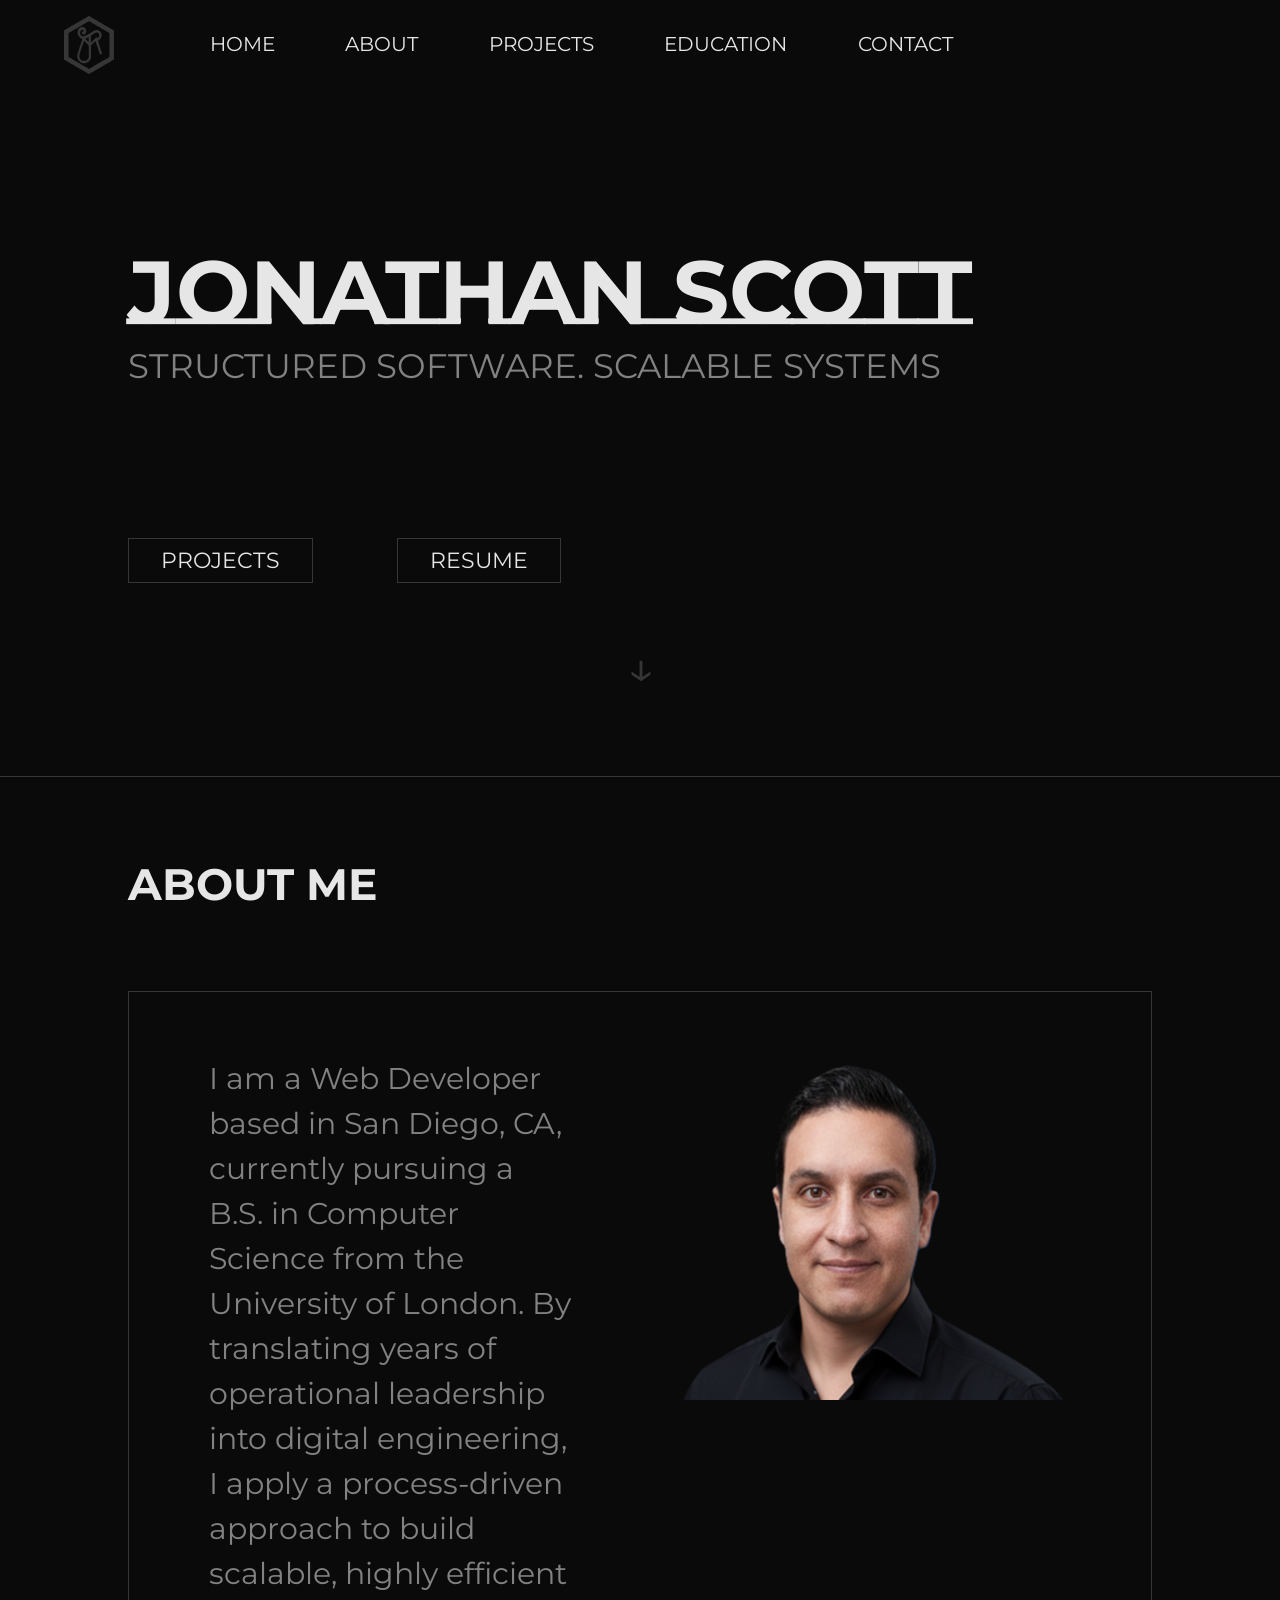
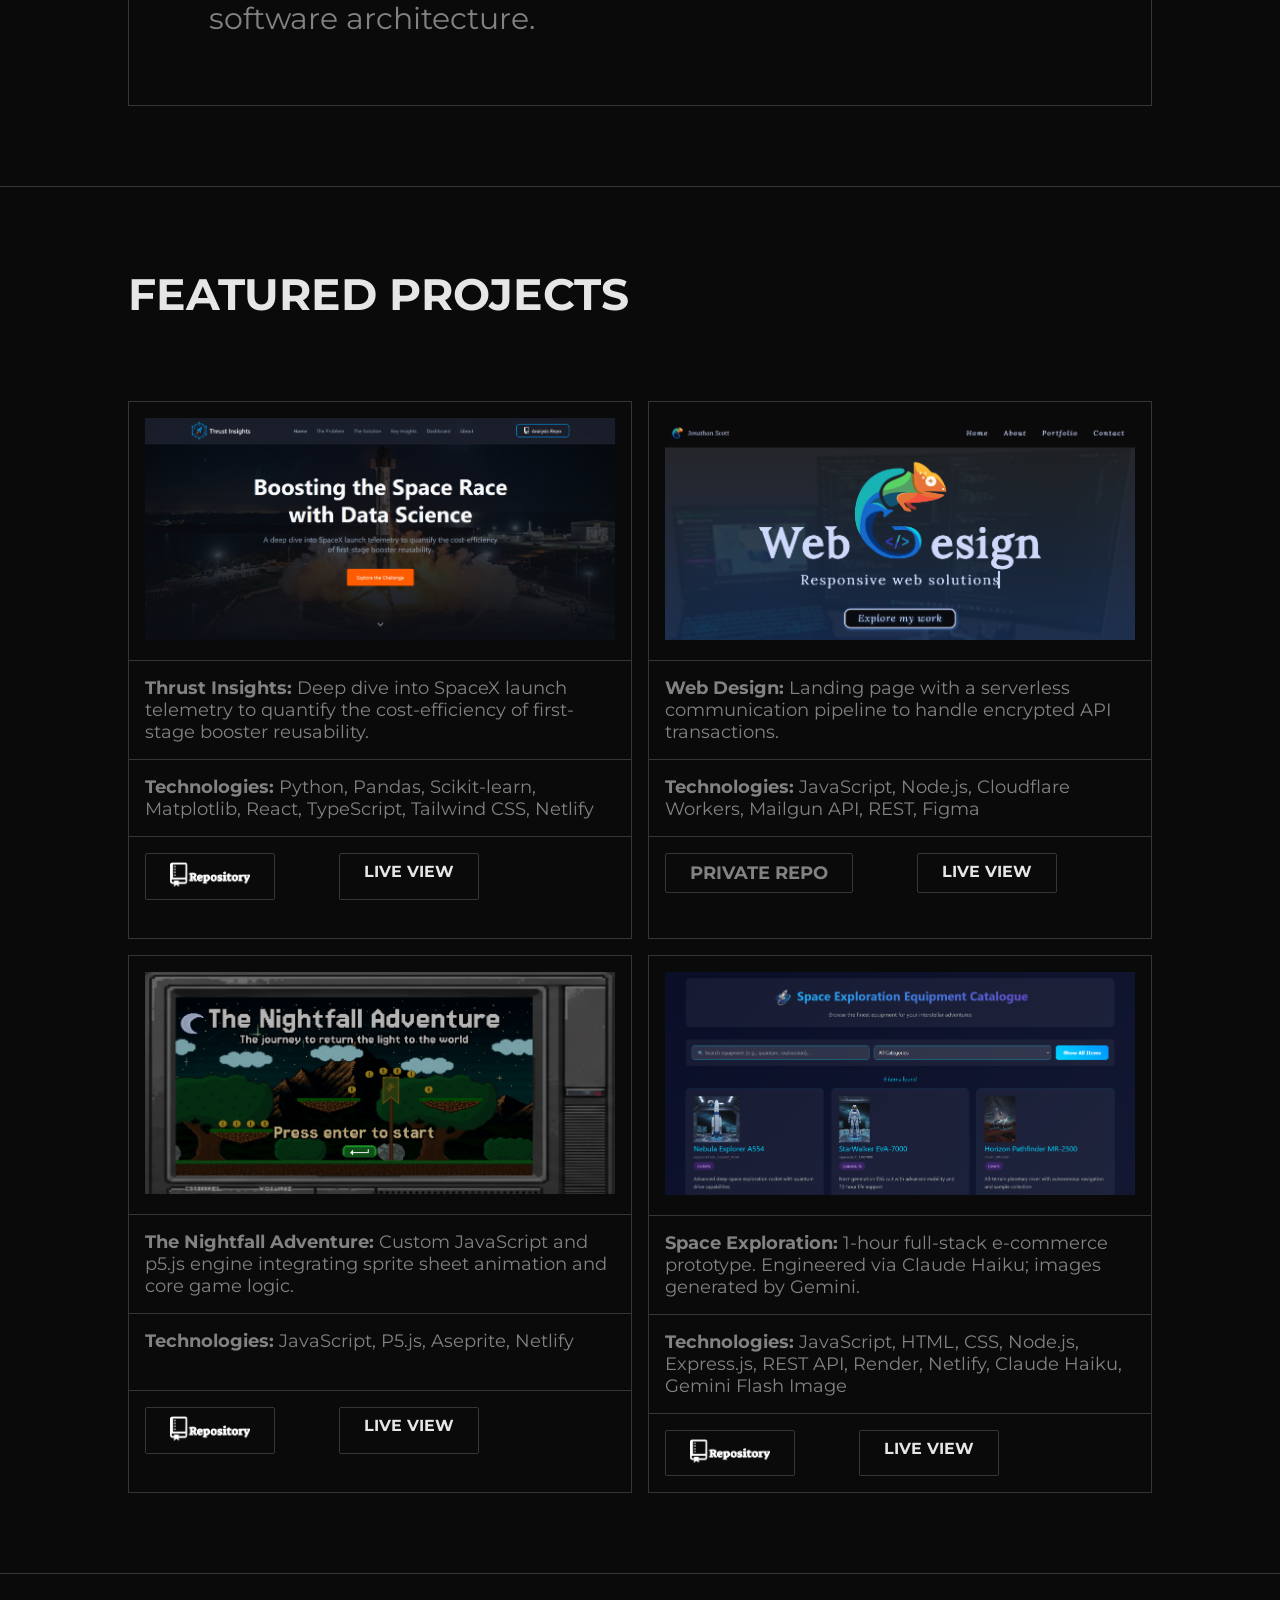
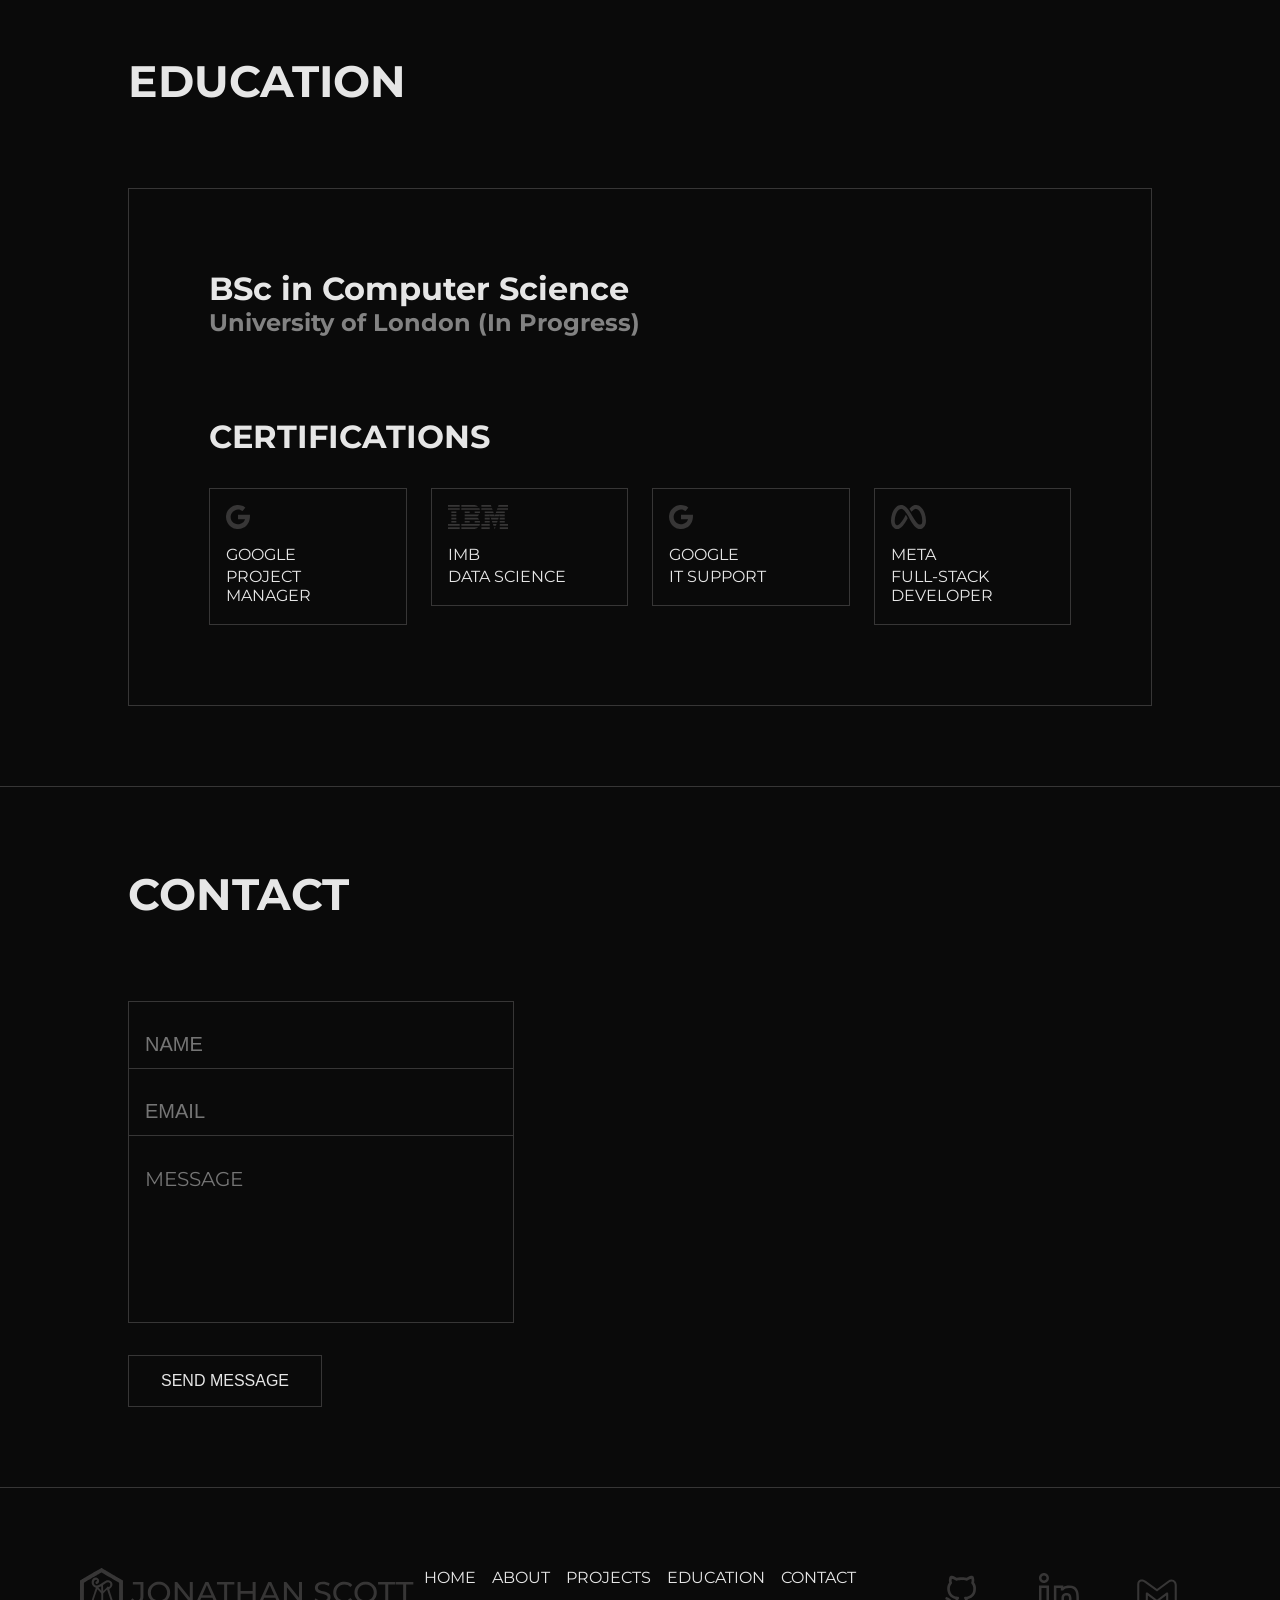
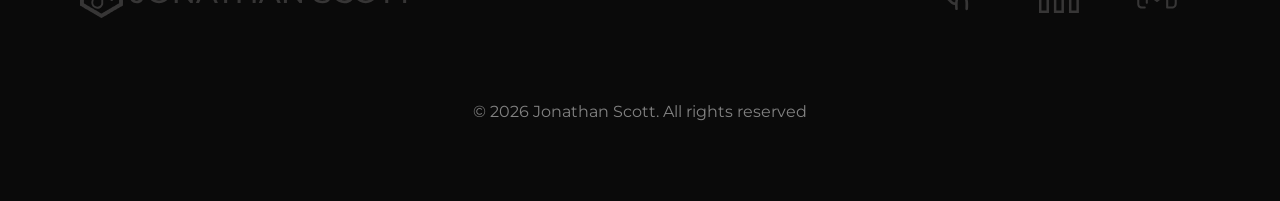
==== index.html @ 2b71e5ff "Added Google analytics and SEO meta tags" ====
<!DOCTYPE html>
<html lang="en">
<head>
    <!-- Google tag (gtag.js) -->
    <script async src="https://www.googletagmanager.com/gtag/js?id=G-LBCH1M94LT"></script>
    <script>
    window.dataLayer = window.dataLayer || [];
    function gtag(){dataLayer.push(arguments);}
    gtag('js', new Date());

    gtag('config', 'G-LBCH1M94LT');
    </script>
    
    <meta charset="UTF-8">
    <meta name="viewport" content="width=device-width, initial-scale=1.0">
    <title>Jonathan Scott | Software Engineer & Systems Architect</title>
    <meta name="title" content="Jonathan Scott | Software Engineer & Systems Architect">
    <meta name="description" content="System Resume and Project Portfolio of Jonathan Scott. Specializing in full-stack architecture, data pipelines, and process-driven engineering. Based in San Diego, CA.">
    <meta name="author" content="Jonathan Scott">

    <meta property="og:type" content="website">
    <meta property="og:url" content="https://portfolio.mjscott.dev/">
    <meta property="og:title" content="Jonathan Scott | Software Engineer & Systems Architect">
    <meta property="og:description" content="System Resume and Project Portfolio of Jonathan Scott. Specializing in full-stack architecture, data pipelines, and process-driven engineering. Based in San Diego, CA.">
    <meta property="og:image" content="https://portfolio.mjscott.dev/assets/img/og-preview.png">

    <meta property="twitter:card" content="summary_large_image">
    <meta property="twitter:url" content="https://portfolio.mjscott.dev/">
    <meta property="twitter:title" content="Jonathan Scott | Software Engineer & Systems Architect">
    <meta property="twitter:description" content="System Resume and Project Portfolio of Jonathan Scott. Specializing in full-stack architecture, data pipelines, and process-driven engineering. Based in San Diego, CA.">
    <meta property="twitter:image" content="https://portfolio.mjscott.dev/assets/img/og-preview.png">

    <link rel="stylesheet" href="./css/globals.css">
    <link rel="stylesheet" href="./css/components.css">
    <link rel="stylesheet" href="./css/home.css">
</head>
<body>
    <header>
        <a href="/">
            <img
                class="logo"
                src="./assets/svg/mjs.svg" 
                alt="Personal logo (The letter MJS ordered inside an hexagon)"
            >
        </a>
        <button class="hamburger" id="hamburger" aria-label="Toggle menu">
            <img src="./assets/svg/hamburger-menu-white.svg" alt="Menu icon">
        </button>
        <nav class="navigation" id="navigation">
            <ul>
                <li><a href="/">HOME</a></li>
                <li><a href="#about">ABOUT</a></li>
                <li><a href="#projects">PROJECTS</a></li>
                <li><a href="#education">EDUCATION</a></li>
                <li><a href="#contact">CONTACT</a></li>
            </ul>
        </nav>
    </header>

    <main>
        <section id="hero" class="container">
            <h1>JONATHAN SCOTT</h1>
            <h2>STRUCTURED SOFTWARE. SCALABLE SYSTEMS</h2>

            <div class="cta">
                <a href="#projects">PROJECTS</a>
                <a href="./pages/resume/index.htm">RESUME</a>
            </div>
            <p class="arrow-down">↓</p>
        </section>

        <div class="line"></div>
        
        <section id="about" class="container">
            <h2>ABOUT ME</h2>
            <div class="about-box">
                <p class="about-description">I am a Web Developer based in San Diego, CA, currently pursuing a B.S. in Computer Science from the University of London. By translating years of operational leadership into digital engineering, I apply a process-driven approach to build scalable, highly efficient software architecture.</p>
                <figure >
                    <img class="about-img" src="./assets/img/mjs-photo.png" alt="A Jonathan Photo">
                </figure>
            </div>
        </section>
        
        <div class="line"></div>
        
        <section id="featured-projects" class="container">
            <h2>FEATURED PROJECTS</h2>
            <div id="project-container"></div>
                <!-- Render from projects.json -->
        </section>
        
        <div class="line"></div>
        
        <section id="education" class="container">
            <h2>EDUCATION</h2>
            <div class="education-container">
                <div>
                    <h3>BSc in Computer Science</h3>
                    <h4>University of London (In Progress)</h4>
                </div>
                
                <div id="certs-container">
                    <h3>CERTIFICATIONS</h3>
                    <ul id="certs-list">
                        <!-- Render from certs.json -->
                    </ul>
                </div>
            </div>
        </section>
        
        <div class="line"></div>
        
        <section id="contact" class="container">
            <h2>CONTACT</h2>
            <form name="contact" method="POST" data-netlify="true">
                <div class="contact-box">
                    <input type="hidden" name="form-name" value="contact">
                    <label for="first-name"></label><br>
                    <input type="text" id="first-name" name="first-name" placeholder="NAME" required><br>
                    
                    <div class="contact-line"></div>
                    
                    <label for="email"></label><br>
                    <input type="email" id="email" name="email" placeholder="EMAIL" required><br>

                    <div class="contact-line"></div>

                    <label for="message"></label><br>
                    <textarea id="message" name="message" placeholder="MESSAGE" rows="5" required></textarea><br><br>
                </div>
                <button type="submit">SEND MESSAGE</button>
            </form>
        </section>
    </main>

    <div class="line"></div>

    <footer>
        <div class="footer-container">
            <div class="footer-logo">
                <img src="./assets/svg/footer-logo.svg" alt="Personal logo (The letter MJS ordered inside an hexagon)">
            </div>

            <ul class="footer-navigation">
                <li><a href="/">HOME</a></li>
                <li><a href="#about">ABOUT</a></li>
                <li><a href="#projects">PROJECTS</a></li>
                <li><a href="#education">EDUCATION</a></li>
                <li><a href="#contact">CONTACT</a></li>
            </ul>
        
            <ul class="footer-links">
                <li><a href="https://github.com/Hatonjan"><img src="./assets/svg/github-line.svg" alt="Github logo"></a></li>
                <li><a href="https://linkedin.com/in/jonathan-sc0tt"><img src="./assets/svg/linkedin-line.svg" alt="LinkedIn logo"></a></li>
                <li><a href="mailto:jonathan@mjscott.dev"><img src="./assets/svg/gmail-line.svg" alt="Gmail logo"></a></li>
            </ul>
        </div>

        <p class="copyright">&copy; <span id="year"></span> Jonathan Scott. All rights reserved</p>
    </footer>
    
    <script src="./js/index.js"></script>
    <script src="./js/hamburger.js"></script>
</body>
</html>
---- css/globals.css ----
/* Fonts */
@font-face {
    font-family: 'Montserrat';
    src: url('../assets/fonts/Montserrat/static/Montserrat-Regular.ttf') format('truetype');
    font-weight: 400;
    font-style: normal;
}

@font-face {
    font-family: 'Montserrat';
    src: url('../assets/fonts/Montserrat/static/Montserrat-Bold.ttf') format('truetype');
    font-weight: 700;
    font-style: normal;
}

@font-face {
    font-family: 'Montserrat Underline';
    src: url('../assets/fonts/Montserrat_Underline/static/MontserratUnderline-Regular.ttf') format('truetype');
    font-weight: 400;
    font-style: normal;
}

@font-face {
    font-family: 'Montserrat Underline';
    src: url('../assets/fonts/Montserrat_Underline/static/MontserratUnderline-Bold.ttf') format('truetype');
    font-weight: 700;
    font-style: normal;
}

/* Variables */
:root {
    --background: #0A0A0A;
    --text-color: #E6E6E6;
    --subtitle-color: #828282;
    --box-line-color: #373636;
    --border-box: 1px solid var(--box-line-color);
}

/* Default styles */
* {
    margin: 0;
    padding: 0;
}

body {
    background: var(--background);
    color: var(--text-color);
    font-family: 'Montserrat';
}

h2 {
    font-size: 2.75rem;
    margin-bottom: 5rem;
}

/* Responsive design */
@media(max-width: 768px){
    h2 {
        font-size: 2.5rem;
    }
}

@media(max-width: 768px){
    h2 {
        font-size: 1.875rem;
        margin-bottom: 3rem;
    }
}
---- css/components.css ----
/** Header section **/
header {
    margin: 1rem 4rem;
    display: flex;
}

.logo {
    width: 50px;
    margin-right: 4rem;
}

/* Navigation section */
.navigation {
    margin: 1rem;
    display: flex;
    font-size: 1.25rem;
}

.navigation ul {
    list-style-type: none;
    display: flex;
    gap: 3vw;
}

.navigation a {
    text-decoration: none;
    color: var(--text-color);
    margin: 1rem;
}
/* End of navigation */

/* Hamburger menu */
.hamburger {
    display: none;
    background: none;
    border: none;
    cursor: pointer;
    margin-left: auto;
    padding: 0;
}

.hamburger img {
    width: 50px;
    height: 50px;
}

.hamburger.active + .navigation {
    display: flex;
}

.hamburger.active + .navigation.mobile-menu {
    display: flex;
}

.navigation.mobile-menu {
    display: none;
    position: absolute;
    top: 70px;
    left: 0;
    width: 100%;
    flex-direction: column;
    background: var(--background);
    border-bottom: var(--border-box);
    z-index: 1000;
}

.navigation.mobile-menu ul {
    flex-direction: column;
    gap: 0;
    width: 100%;
}

.navigation.mobile-menu ul li {
    border-bottom: var(--border-box);
    width: 100%;
}

.navigation.mobile-menu ul li a {
    display: block;
    padding: 1rem;
    width: 100%;
    font-size: 1.125rem;
}

/* Responsive design */
@media (max-width: 768px) {
    .hamburger {
        display: block;
    }

    .navigation {
        display: none;
    }
}
/* End of hamburger */
/** End of header **/

/* Footer section */
.footer-container {
    display: grid;
    grid-template-columns: 1fr 1fr 1fr;
    margin: 5rem;
}

.footer-logo img {
    height: 50px;
}

.footer-navigation {
    list-style-type: none;
    display: flex;
    gap: 1rem;
}

.footer-navigation a {
    text-decoration: none;
    color: var(--text-color)
}

.footer-links {
    list-style-type: none;
    display: flex;
    margin-left:5rem;
    gap: 3rem;
}

.footer-links img {
    height: 50px;
}

.copyright {
    text-align: center;
    margin-bottom: 5rem;
    color: var(--subtitle-color);

}
/* end of footer */

/* Responsive design */
@media (max-width: 1024px) {
    /* Hero section */
    #hero h1 {
        font-size: 5rem;
    }

    #hero h2 {
        font-size: 2rem;
        font-weight: 400;
    }
    /* End of Hero */

    /* About section */
    .about-box {
        border: var(--border-box);
        padding: 2rem 2.5rem;
        display: flex;
        margin: 5rem 0;
    }

    .about-description {
        font-size: 1.375rem;
        width: 60%;
    }

    .about-img {
        width: 275px;
        margin-left: 1.5rem;
    }
    /* End of about */

    /* Projects Section */
    #project-container {
        display: flex;
        flex-direction: column;
    }

    .project-box p {
        font-size: 1rem;
    }

    .desktop-only {
        display: none; 
    }

    .keyboard-warning {
        display: inline-block;
        padding: 0.5rem 1rem; 
        font-size: 0.9rem;
        color: var(--box-line-color); 
        border: var(--border-box); 
    }
    /* End of Projects */

    /* Education Section */
    #education h3 {
        font-size: 2.125rem;
    }

    #certs-list {
        grid-template-columns: 1fr 1fr ;
    }
    /* End of eduction */

    /* Contact section */
    .contact-box {
        width: 40vw;
    }

    .contact-line{
        background-color: var(--box-line-color);
        height: 1px;
    }
    /* End opf contact*/

    /* Footer section */
    .footer-container {
        display: grid;
        grid-template-columns: 1fr 1fr 1fr;
        margin: 5rem;
    }

    .footer-logo img {
        height: 33px;
    }

    .footer-navigation {
        gap: .75rem;
        margin-left: 3rem;
    }

    .footer-navigation a {
        font-size: .75rem;
    }

    .footer-links {
        margin-left:3.5rem;
        gap: 2rem;
    }

    .footer-links img {
        height: 40px;
    }

    .copyright {
        font-size: .875rem;
    }
    
}

@media (max-width: 768px) {
    /* Header section */
    .logo {
        width: 40px;
    }

    /* Footer section */
    .footer-container {
        display: flex;
        flex-direction: column;
        /* text-align: center; */
    }

    .footer-logo img {
        height: 45px;
    }

    .footer-navigation {
        margin: 2.5rem 0;
    }

    .footer-links {
        gap: 3rem;
        margin: 0;
    }

    .footer-links img {
        height: 50px;
    }

    .copyright {
        text-align: left;
        margin-left: 10vw;
    }
}

@media (max-width: 480px) {
    /* Footer section */
    .footer-logo {
        margin-top: 2rem;
    }

    .footer-container {
        display: flex;
        flex-direction: column;
        margin:5vw;
    }

    .copyright {
        text-align: left;
        margin-left: 5vw;
        font-size: 1rem;
    }
}
/* End of responsive */
---- css/home.css ----
/* Sections container */
.container {
    margin: 5rem 10vw;
}

.line   {
    background: var(--box-line-color);
    width: 100vw;
    height: 1px;
}

/* Hero section */
#hero h1 {
    font-family: 'Montserrat Underline';
    font-weight: bold;
    font-size: 5.5rem;
    margin-top: 10rem ;
}

#hero h2 {
    font-size: 2.125rem;
    font-weight: 400;
    color: var(--subtitle-color);
    margin-bottom: 10rem;
}

.cta a {
    text-decoration: none;
    color: var(--text-color);
    font-size: 1.375rem;
    border: var(--border-box);
    padding: .5rem 2rem;
    margin-right: 5rem;
}

.arrow-down {
    text-align: center;
    font-size: 3rem;
    color: var(--box-line-color);
    margin-top: 4rem;
}
/* End of Hero */

/* About section */

.about-box {
    border: var(--border-box);
    padding: 4rem 5rem;
    display: flex;
    margin: 5rem 0;
}

.about-description {
    font-size: 1.875rem;
    color: var(--subtitle-color);
    width: 50%;
    line-height: 150%;
}

.about-img {
    width: 400px;
    margin-left: 6rem;
}
/* End of about */

/* Projects Section */
#project-container {
    display: grid;
    grid-template-columns: 1fr 1fr;
    gap: 1rem;
    grid-auto-rows: 1fr;
}

.project-box {
    display: flex;
    flex-direction: column;
    border: var(--border-box);
    padding: 1rem;
    min-width: 0;
}

.project-box .thumbnail {
    width: 100%;
}

.project-box p {
    color: var(--subtitle-color);
    font-size: 1.125rem;
}

.project-box-line {
    background-color: var(--box-line-color);
    height: 1px;
    margin: 1rem -1rem;
}   

.cta-row {
    display: flex;
    gap: 4rem;
}

.repo-icon {
    width: 80px;
}

.cta-row a, 
.unavailable-url {
    text-decoration: none;
    color: var(--text-color);
    border: var(--border-box);
    padding: .5rem 1.5rem;
    border-radius: 2px;
    font-weight: bold;
}

.desktop-only {
    display: inline-block; 
}

/* Hide the disabled warning */
.keyboard-warning {
    display: none; 

}
/* End of Projects */

/* Education Section */
.education-container {
    border: var(--border-box);
}

#education h3 {
    font-size: 2rem;
    margin: 5rem 5rem 0;
}

#education h4 {
    font-size: 1.5rem;
    margin-left: 5rem;
    color: var(--subtitle-color);
}

#certs-list {
    list-style-type: none;
    display: grid;
    grid-template-columns: 1fr 1fr 1fr 1fr;
    gap: 1.5rem;
    margin: 2rem 5rem 5rem;
}

#certs-list a {
    display: flex;
    flex-direction: column;
    list-style-type: none;
    border: var(--border-box);
    text-decoration: none;
    color:var(--text-color);
    padding: 1rem; 
}

#certs-list img, 
.cert-grid img {
    height: 1.5rem;
    max-width: fit-content;
    margin-bottom: 1rem;
}

#certs-list p {
    padding-bottom: 3px;
}
/* End of eduction */

/* Contact section */
.contact-box {
    border: var(--border-box);
    width: 30vw;
}

.contact-line{
    background-color: var(--box-line-color);
    height: 1px;
}

#contact input, textarea {
    background: transparent;
    border: none;
    color: var(--subtitle-color);
    margin: 0;
    padding: .75rem 1rem;
    font-size: 1.25rem;
    width: 100%;
    box-sizing: border-box;
    outline: none;
}

#contact textarea {
    font-family: 'Montserrat';
    resize: none;
}

#contact button {
    margin-top: 2rem;
    background: transparent;
    padding: 1rem 2rem;
    color: var(--text-color);
    border: var(--border-box);
    font-size: 1rem;
}
/* End opf contact*/

/* Responsive design */
@media (max-width: 1024px) {
    /* Hero section */
    #hero h1 {
        font-size: 5rem;
    }

    #hero h2 {
        font-size: 2rem;
        font-weight: 400;
    }
    /* End of Hero */

    /* About section */
    .about-box {
        border: var(--border-box);
        padding: 2rem 2.5rem;
        display: flex;
        margin: 5rem 0;
    }

    .about-description {
        font-size: 1.375rem;
        width: 60%;
    }

    .about-img {
        width: 275px;
        margin-left: 1.5rem;
    }
    /* End of about */

    /* Projects Section */
    #project-container {
        display: flex;
        flex-direction: column;
    }

    .project-box p {
        font-size: 1rem;
    }

    .desktop-only {
        display: none; 
    }

    .keyboard-warning {
        display: inline-block;
        padding: 0.5rem 1rem; 
        font-size: 0.9rem;
        color: var(--box-line-color); 
        border: var(--border-box); 
    }
    /* End of Projects */

    /* Education Section */
    #education h3 {
        font-size: 2.125rem;
    }

    #certs-list {
        grid-template-columns: 1fr 1fr ;
    }
    /* End of eduction */

    /* Contact section */
    .contact-box {
        width: 40vw;
    }

    .contact-line{
        background-color: var(--box-line-color);
        height: 1px;
    }
    /* End opf contact*/

    /* Footer section */
    .footer-container {
        display: grid;
        grid-template-columns: 1fr 1fr 1fr;
        margin: 5rem;
    }

    .footer-logo img {
        height: 33px;
    }

    .footer-navigation {
        gap: .75rem;
        margin-left: 3rem;
    }

    .footer-navigation a {
        font-size: .75rem;
    }

    .footer-links {
        margin-left:3.5rem;
        gap: 2rem;
    }

    .footer-links img {
        height: 40px;
    }

    .copyright {
        font-size: .875rem;
    }
    
}

@media (max-width: 768px) {
    /* Hero section */
    #hero h1 {
        font-size: 3.5rem;
    }

    #hero h2 {
        font-size: 1.375rem;
    }
    /* End of Hero */

    /* About section */
    .about-box {
        display: flex;
        flex-direction: column;
    }

    .about-description {
        font-size: 1.875rem;
        width: 100%;
    }

    .about-img {
        width: 70%;
        margin: 15%;
    }
    /* End of about */

    /* Projects Section */
    .project-box p {
        font-size: 1rem;
    }

    .keyboard-warning {
        font-size: 0.75rem !important; 
    }
    /* End of Projects */

    /* Education Section */
    #certs-list {
        gap: 1rem;
    }

    #certs-list p {
        font-size: .875rem;
    }
    /* End of eduction */

    /* Contact section */
    .contact-box {
        width: 60vw;
    }
    /* End opf contact*/
}

@media (max-width: 480px) {
    .container  {
        margin: 3rem 5vw;
    }
    
    /* Hero section */
    #hero h1 {
        font-size: 2.25rem;
    }

    #hero h2 {
        font-size: .9rem;
    }

    .cta a {
        font-size: 1rem;
        margin-right: 1rem;
    }
    /* End of Hero */

    /* About section */
    .about-box {
        display: flex;
        flex-direction: column;
        margin: 3rem 0;
        padding: 2rem 1.5rem;
    }

    .about-description {
        font-size: 1.25rem;
    }
    /* End of about */

    /* Projects Section */
    .project-box {
        padding: .5rem;
    }
    .cta-row {
        gap: 1rem;
    }
    .project-box a {
        font-size: .875rem;
    }
    .project-box p {
        font-size: 1rem;
    }

    .project-box-line {
        margin: 1rem -.5rem;
}   


    .unavailable-url {
        font-size: .75rem !important;
    }
    /* End of Projects */

    /* Education Section */
    #education h3 {
        font-size: 1.5rem;
        margin: 3rem 0 0 1rem  ;
    }

    #education h4 {
        font-size: 1.125rem;
        margin: 0 1rem 3rem;
    }

    #certs-list {
        gap: 1rem;
        margin: 2rem 1rem 3rem;
        display: flex;
        flex-direction: column;
        width: 75%;
    }

    #certs-list p {
        font-size: 1rem;
    }
    /* End of eduction */

    /* Contact section */
    .contact-box {
        width: 80vw;
    }
    /* End opf contact*/

    /* Footer section */
    .footer-logo {
        margin-top: 2rem;
    }

    .footer-container {
        display: flex;
        flex-direction: column;
        margin:5vw;
    }

    .copyright {
        text-align: left;
        margin-left: 5vw;
        font-size: 1rem;
    }
}
/* End of responsive */
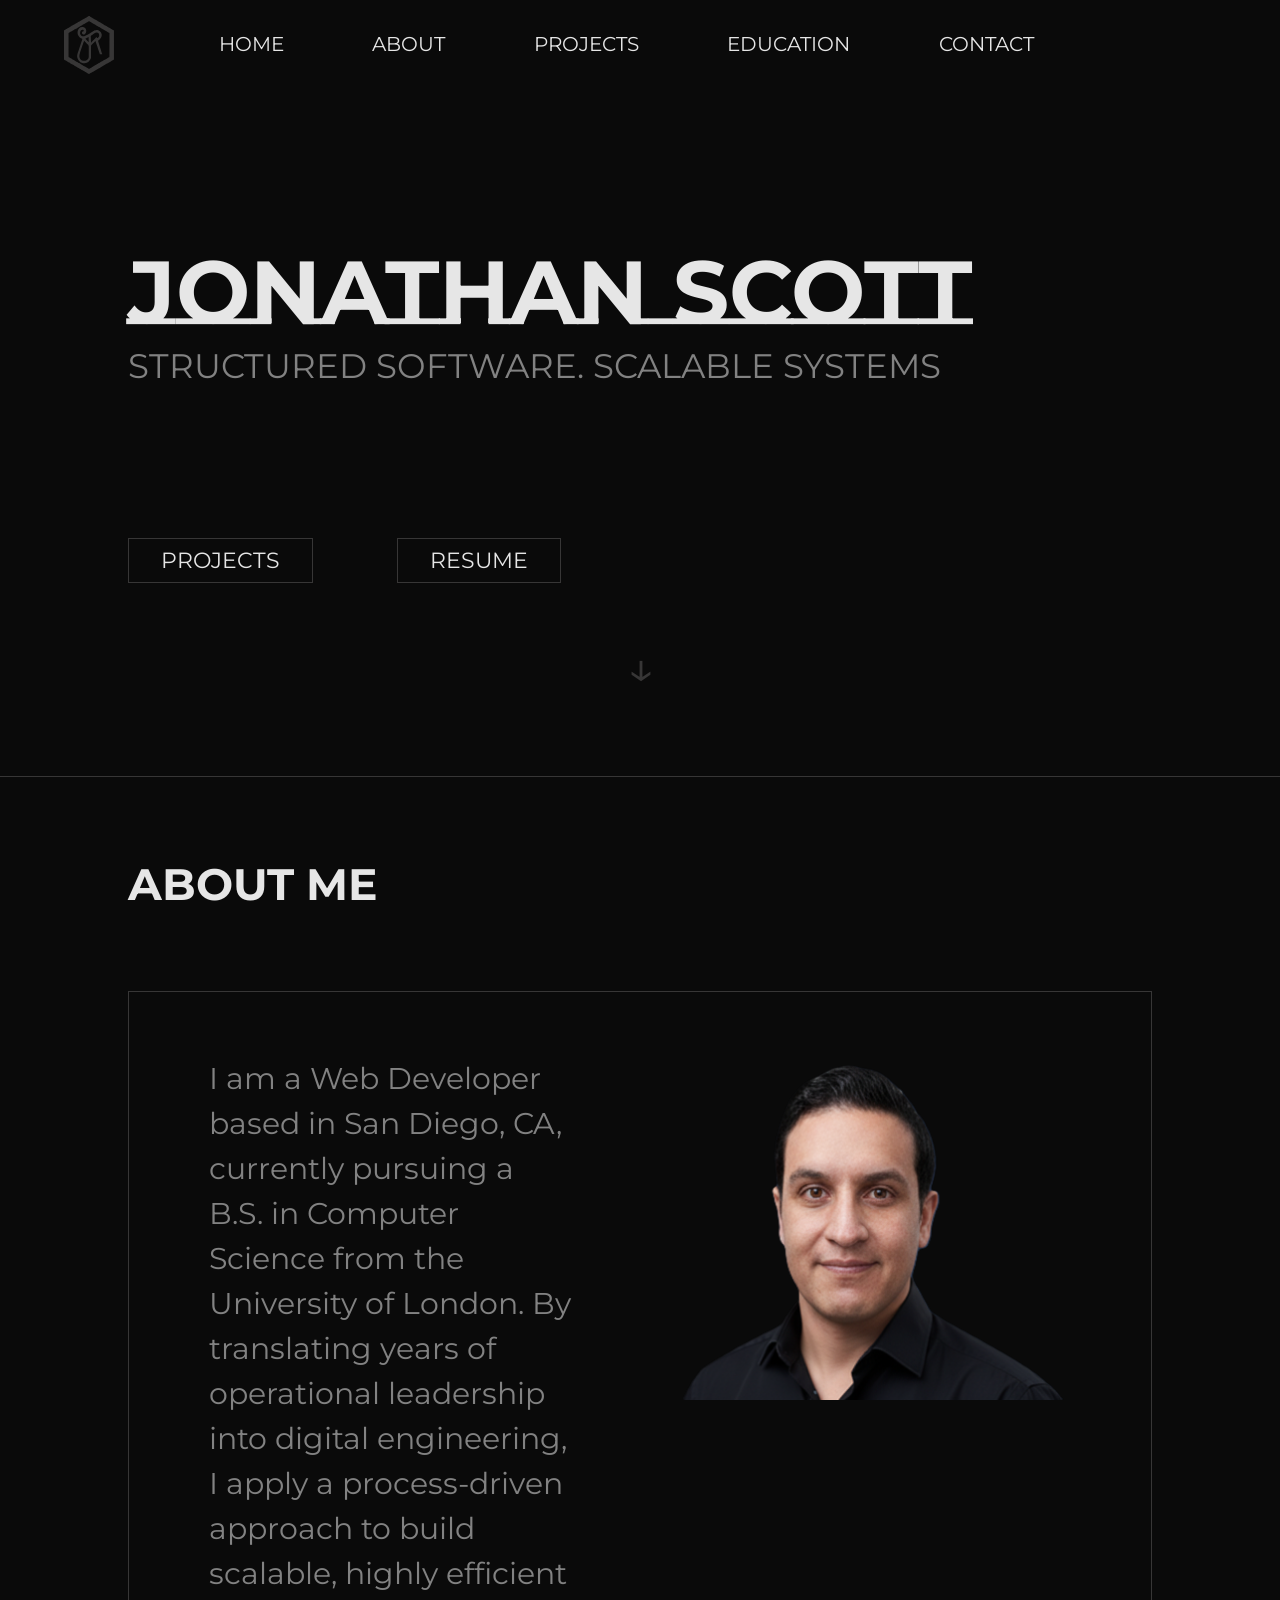
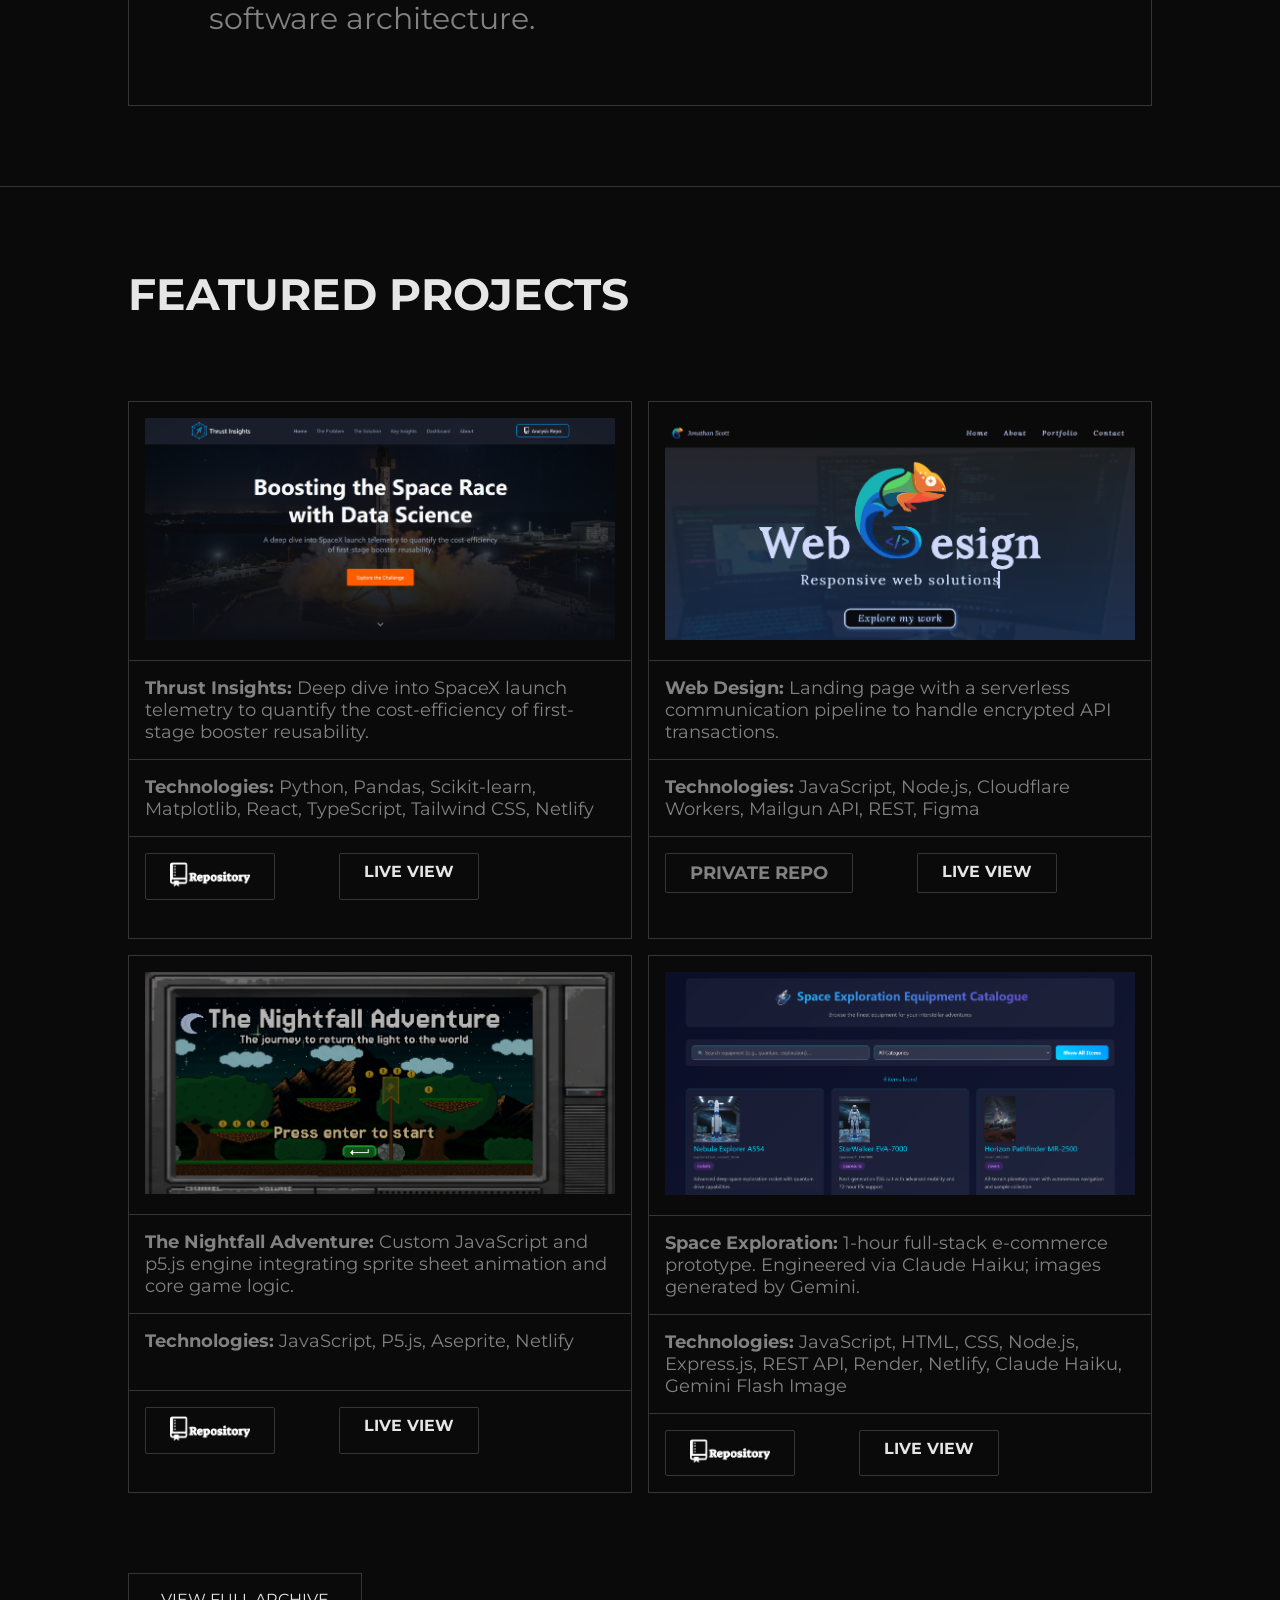
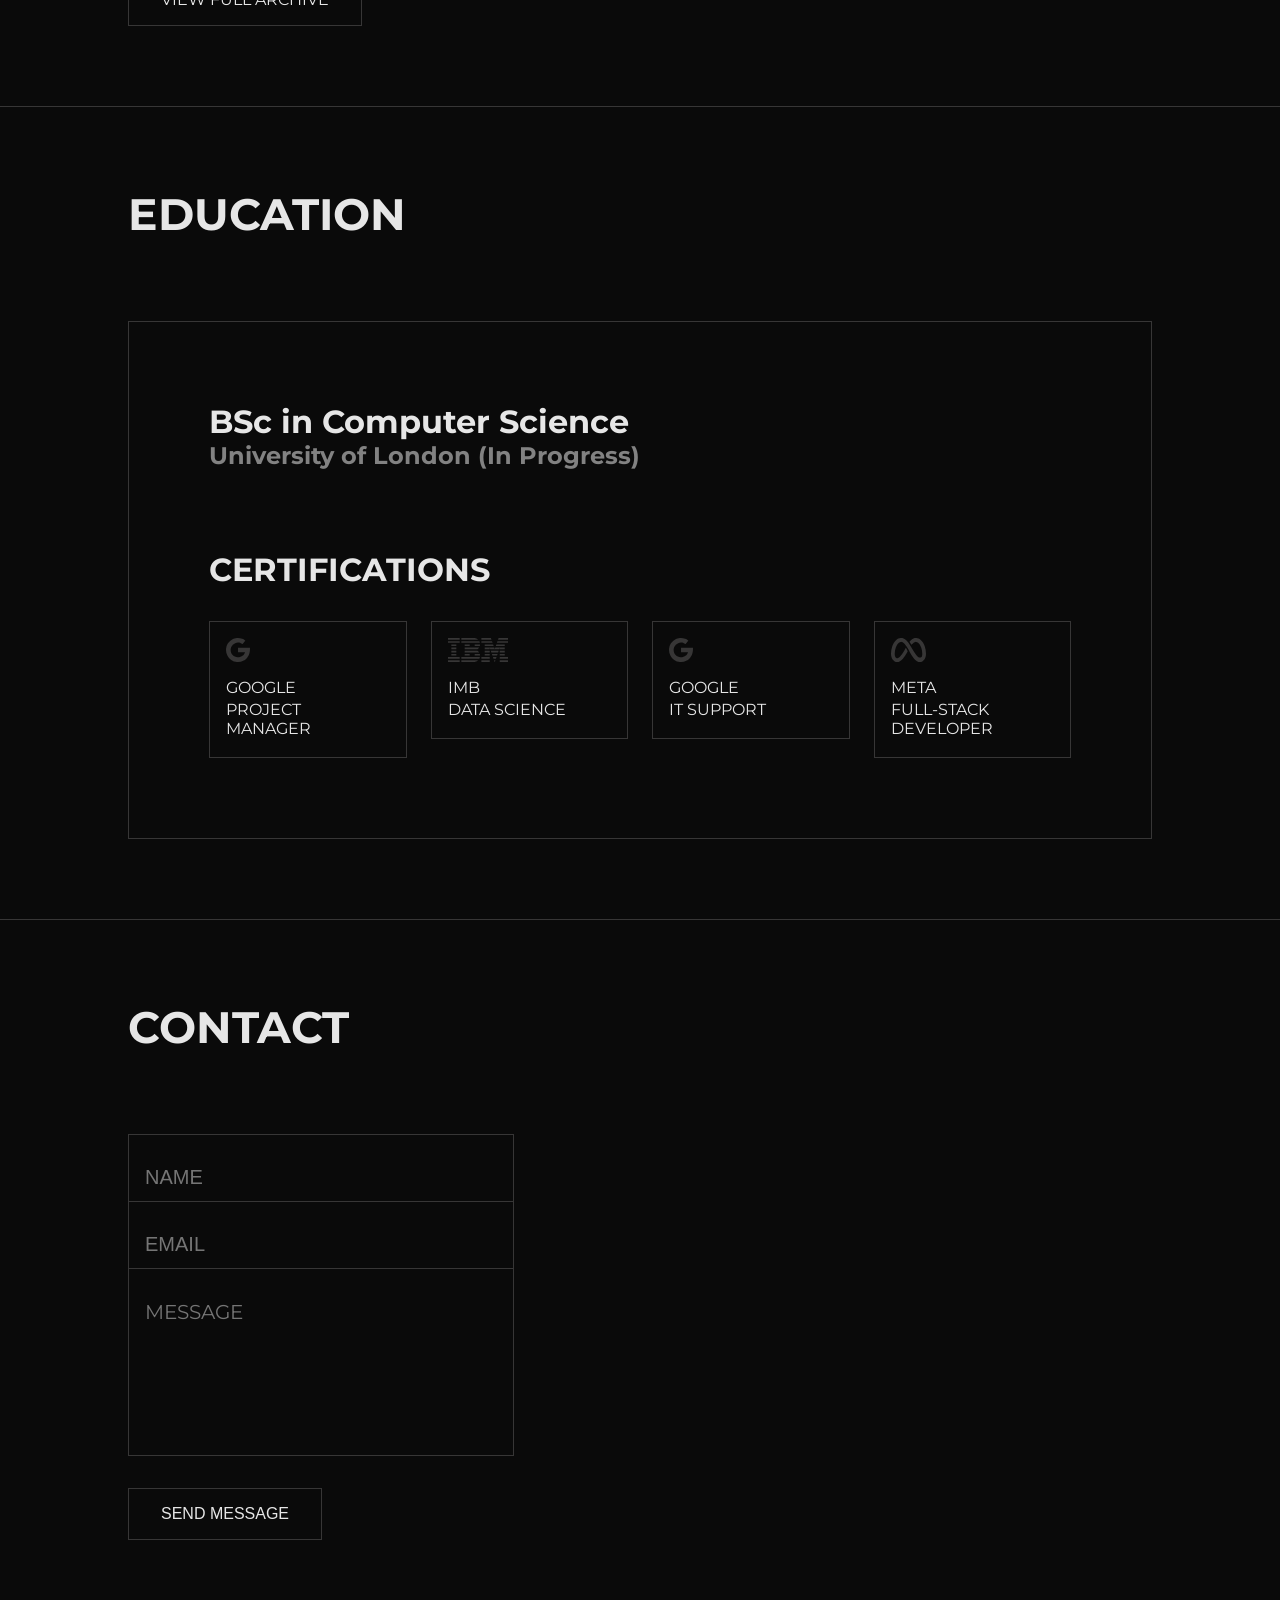
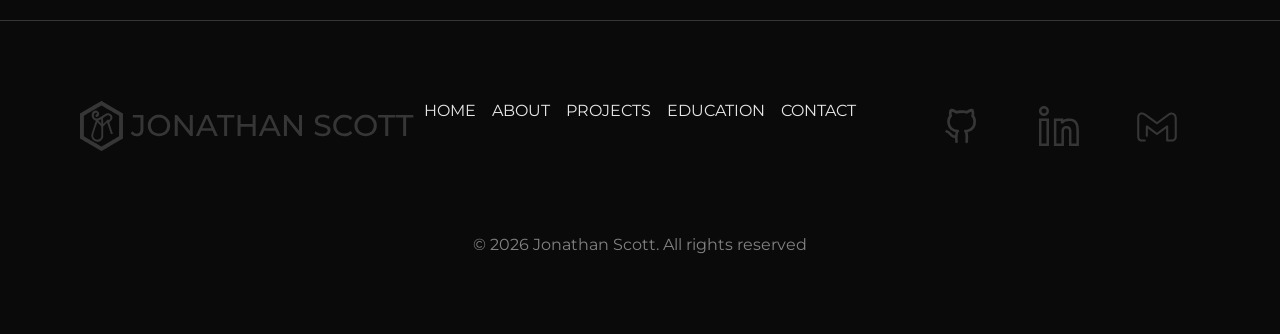
==== commit 09cdf623: "Completed the projects page" ====
--- a/index.html
+++ b/index.html
@@ -13,6 +13,7 @@
     
     <meta charset="UTF-8">
     <meta name="viewport" content="width=device-width, initial-scale=1.0">
+    
     <title>Jonathan Scott | Software Engineer & Systems Architect</title>
     <meta name="title" content="Jonathan Scott | Software Engineer & Systems Architect">
     <meta name="description" content="System Resume and Project Portfolio of Jonathan Scott. Specializing in full-stack architecture, data pipelines, and process-driven engineering. Based in San Diego, CA.">
@@ -86,7 +87,8 @@
         <section id="featured-projects" class="container">
             <h2>FEATURED PROJECTS</h2>
             <div id="project-container"></div>
-                <!-- Render from projects.json -->
+                <!-- Render from index.js -->
+            <a class="projects-cta" href="./pages/projects/">VIEW FULL ARCHIVE</a>
         </section>
         
         <div class="line"></div>
@@ -102,7 +104,7 @@
                 <div id="certs-container">
                     <h3>CERTIFICATIONS</h3>
                     <ul id="certs-list">
-                        <!-- Render from certs.json -->
+                        <!-- Render from index.js -->
                     </ul>
                 </div>
             </div>
--- a/css/globals.css
+++ b/css/globals.css
@@ -53,6 +53,10 @@
     margin-bottom: 5rem;
 }
 
+a:hover {
+    box-shadow: 2px 2px 4px var(--box-line-color);
+}
+
 /* Responsive design */
 @media(max-width: 768px){
     h2 {
--- a/css/components.css
+++ b/css/components.css
@@ -25,7 +25,15 @@
 .navigation a {
     text-decoration: none;
     color: var(--text-color);
-    margin: 1rem;
+    margin: .5rem;
+    padding: .5rem 1rem;
+    border: var(--border-box);
+    border: 1px solid transparent;
+}
+
+.navigation a:hover {
+    box-shadow: none;
+    border: var(--border-box);
 }
 /* End of navigation */
 
@@ -81,18 +89,6 @@
     width: 100%;
     font-size: 1.125rem;
 }
-
-/* Responsive design */
-@media (max-width: 768px) {
-    .hamburger {
-        display: block;
-    }
-
-    .navigation {
-        display: none;
-    }
-}
-/* End of hamburger */
 /** End of header **/
 
 /* Footer section */
@@ -117,6 +113,10 @@
     color: var(--text-color)
 }
 
+.footer-navigation a:hover {
+    box-shadow: none;
+}
+
 .footer-links {
     list-style-type: none;
     display: flex;
@@ -138,79 +138,10 @@
 
 /* Responsive design */
 @media (max-width: 1024px) {
-    /* Hero section */
-    #hero h1 {
-        font-size: 5rem;
-    }
-
-    #hero h2 {
-        font-size: 2rem;
-        font-weight: 400;
-    }
-    /* End of Hero */
-
-    /* About section */
-    .about-box {
-        border: var(--border-box);
-        padding: 2rem 2.5rem;
-        display: flex;
-        margin: 5rem 0;
-    }
-
-    .about-description {
-        font-size: 1.375rem;
-        width: 60%;
-    }
-
-    .about-img {
-        width: 275px;
-        margin-left: 1.5rem;
-    }
-    /* End of about */
-
-    /* Projects Section */
-    #project-container {
-        display: flex;
-        flex-direction: column;
-    }
-
-    .project-box p {
-        font-size: 1rem;
-    }
-
-    .desktop-only {
-        display: none; 
-    }
-
-    .keyboard-warning {
-        display: inline-block;
-        padding: 0.5rem 1rem; 
-        font-size: 0.9rem;
-        color: var(--box-line-color); 
-        border: var(--border-box); 
-    }
-    /* End of Projects */
-
-    /* Education Section */
-    #education h3 {
-        font-size: 2.125rem;
-    }
-
-    #certs-list {
-        grid-template-columns: 1fr 1fr ;
-    }
-    /* End of eduction */
-
-    /* Contact section */
-    .contact-box {
-        width: 40vw;
-    }
-
-    .contact-line{
-        background-color: var(--box-line-color);
-        height: 1px;
-    }
-    /* End opf contact*/
+    /* Navigation */
+    .navigation ul {
+        gap: 2vw;
+    }
 
     /* Footer section */
     .footer-container {
@@ -253,6 +184,14 @@
         width: 40px;
     }
 
+    .hamburger {
+        display: block;
+    }
+
+    .navigation {
+        display: none;
+    }
+
     /* Footer section */
     .footer-container {
         display: flex;
@@ -301,4 +240,4 @@
         font-size: 1rem;
     }
 }
-/* End of responsive */+/* End of responsive */
--- a/css/home.css
+++ b/css/home.css
@@ -121,6 +121,16 @@
 .keyboard-warning {
     display: none; 
 
+}
+
+.projects-cta {
+    text-decoration: none;
+    color: var(--text-color);
+    border: var(--border-box);
+    padding: 1rem 2rem;
+    display: block;
+    margin-top: 5rem;
+    width: fit-content;
 }
 /* End of Projects */
 
@@ -206,6 +216,10 @@
     border: var(--border-box);
     font-size: 1rem;
 }
+
+#contact button:hover {
+    box-shadow: 2px 2px 4px var(--box-line-color);
+}
 /* End opf contact*/
 
 /* Responsive design */
@@ -283,40 +297,6 @@
         height: 1px;
     }
     /* End opf contact*/
-
-    /* Footer section */
-    .footer-container {
-        display: grid;
-        grid-template-columns: 1fr 1fr 1fr;
-        margin: 5rem;
-    }
-
-    .footer-logo img {
-        height: 33px;
-    }
-
-    .footer-navigation {
-        gap: .75rem;
-        margin-left: 3rem;
-    }
-
-    .footer-navigation a {
-        font-size: .75rem;
-    }
-
-    .footer-links {
-        margin-left:3.5rem;
-        gap: 2rem;
-    }
-
-    .footer-links img {
-        height: 40px;
-    }
-
-    .copyright {
-        font-size: .875rem;
-    }
-    
 }
 
 @media (max-width: 768px) {
@@ -411,20 +391,22 @@
     .project-box {
         padding: .5rem;
     }
+    
     .cta-row {
         gap: 1rem;
     }
+
     .project-box a {
         font-size: .875rem;
     }
+
     .project-box p {
         font-size: 1rem;
     }
 
     .project-box-line {
         margin: 1rem -.5rem;
-}   
-
+    }   
 
     .unavailable-url {
         font-size: .75rem !important;
@@ -460,22 +442,5 @@
         width: 80vw;
     }
     /* End opf contact*/
-
-    /* Footer section */
-    .footer-logo {
-        margin-top: 2rem;
-    }
-
-    .footer-container {
-        display: flex;
-        flex-direction: column;
-        margin:5vw;
-    }
-
-    .copyright {
-        text-align: left;
-        margin-left: 5vw;
-        font-size: 1rem;
-    }
 }
 /* End of responsive */
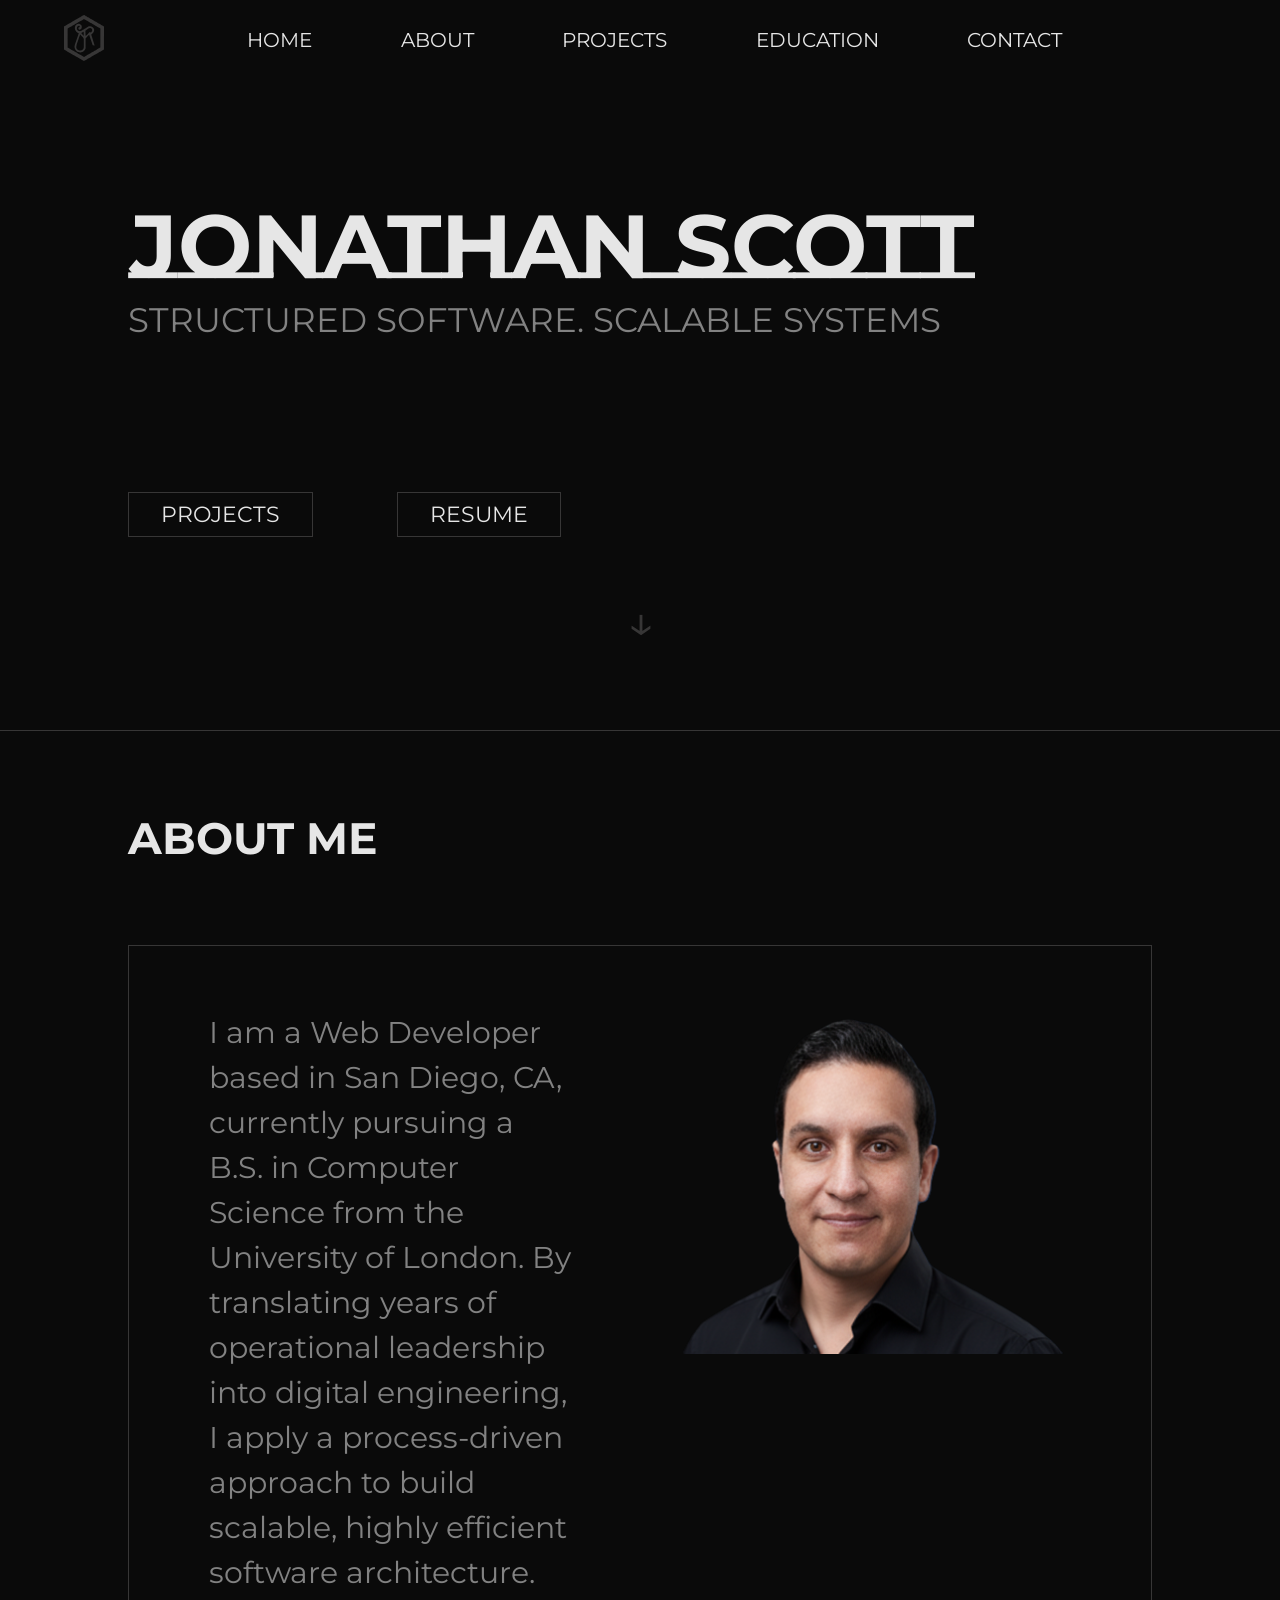
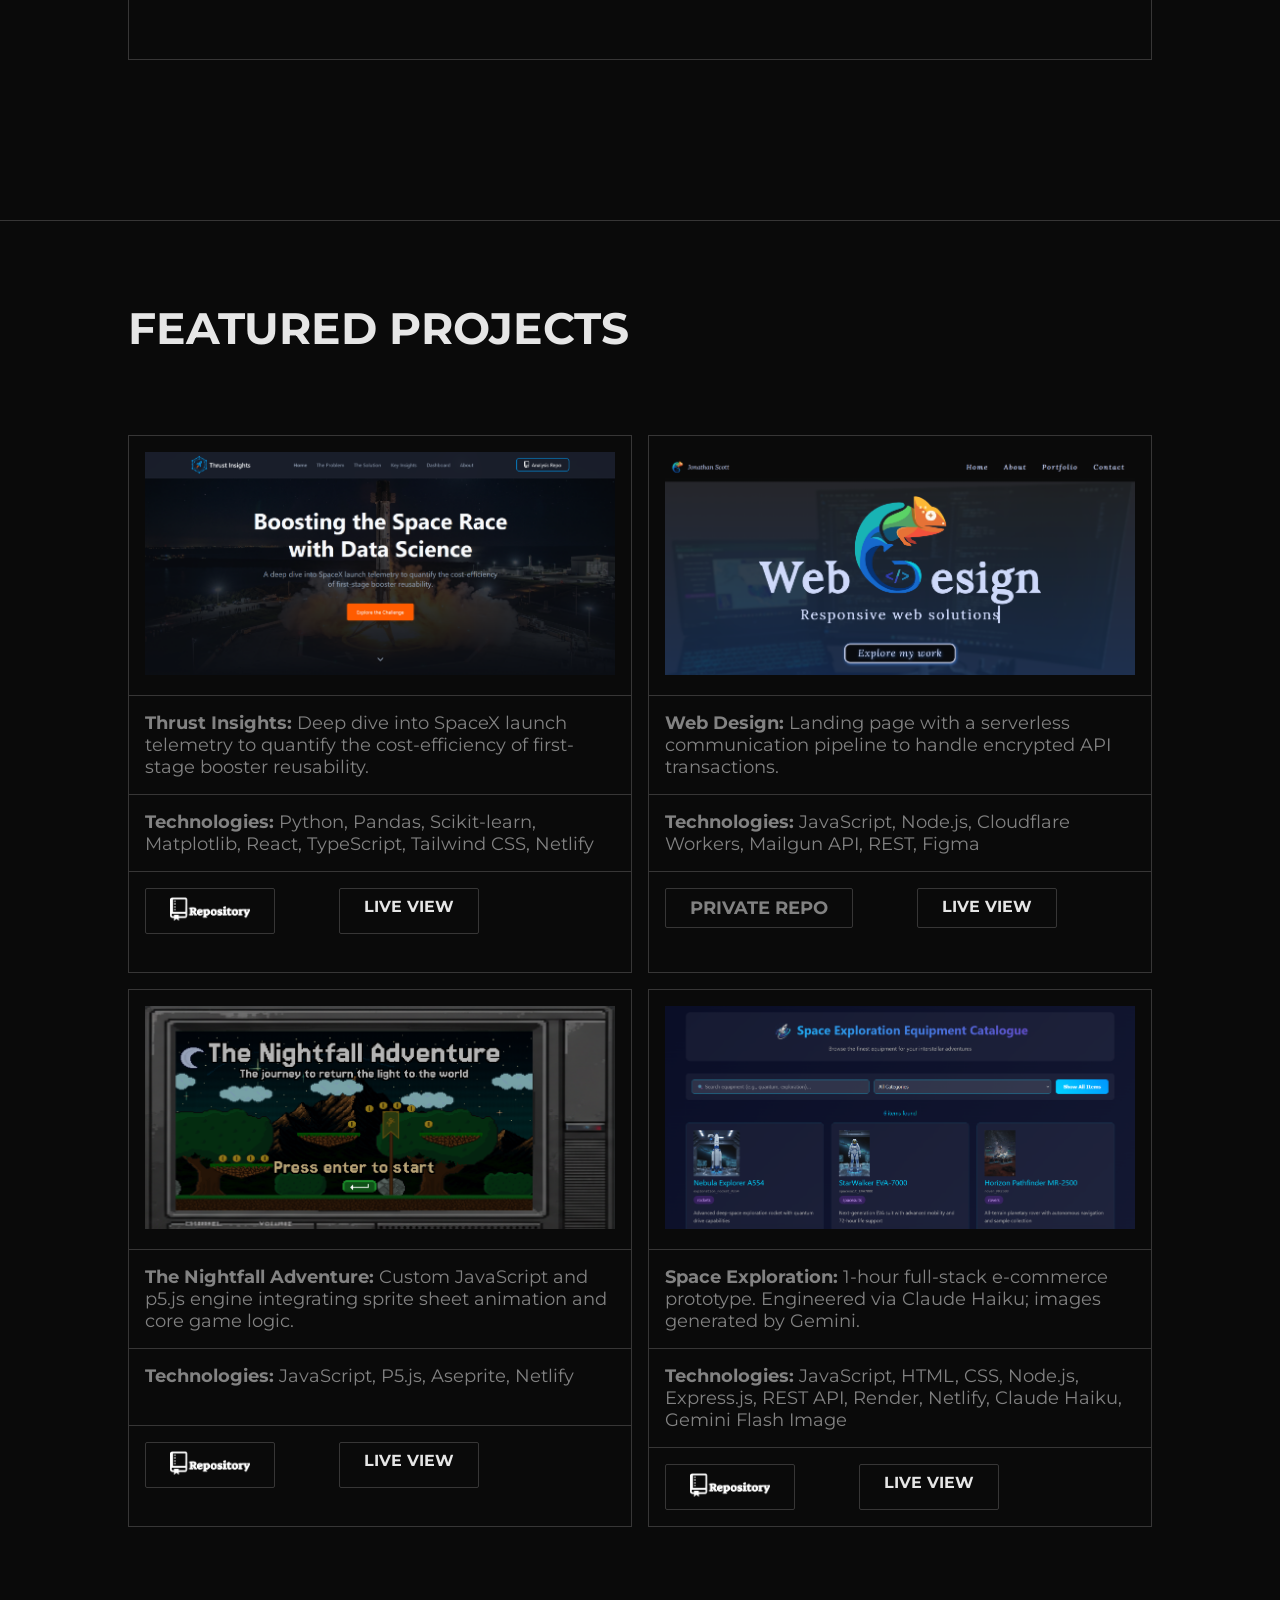
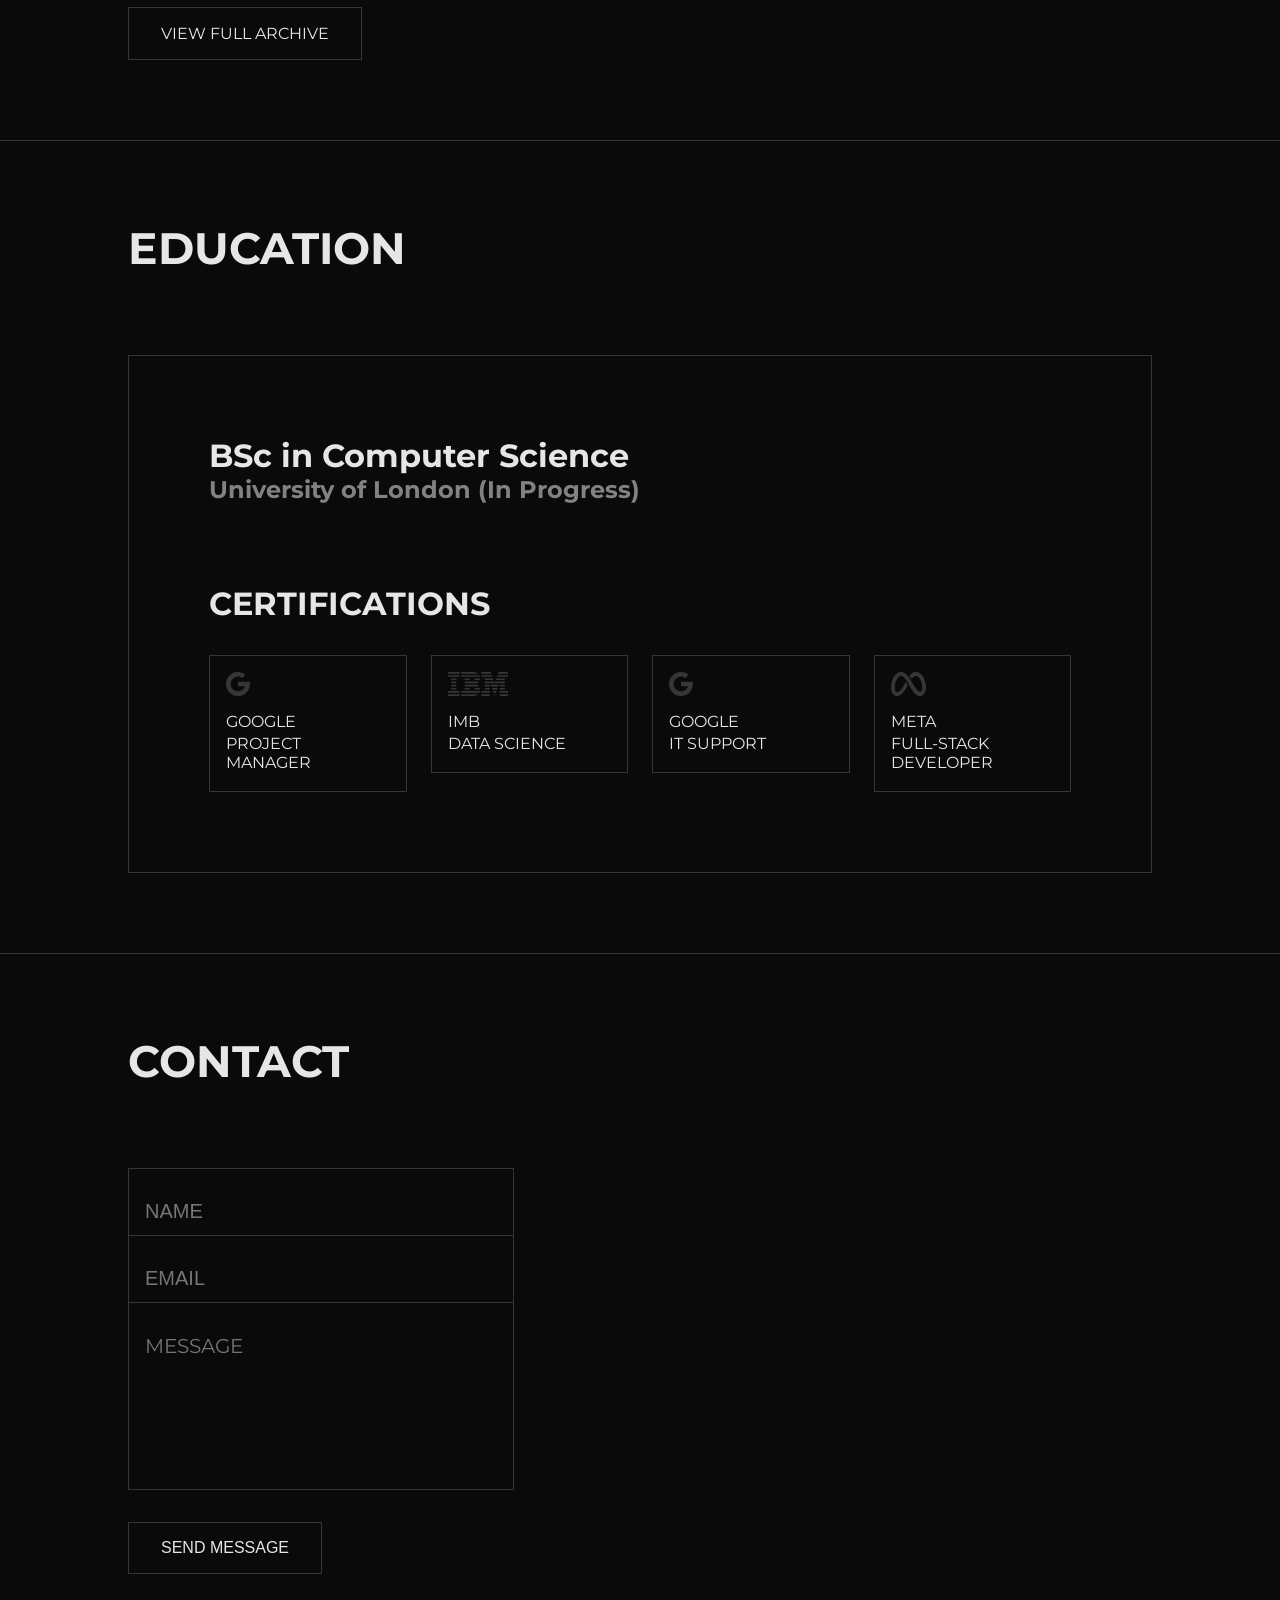
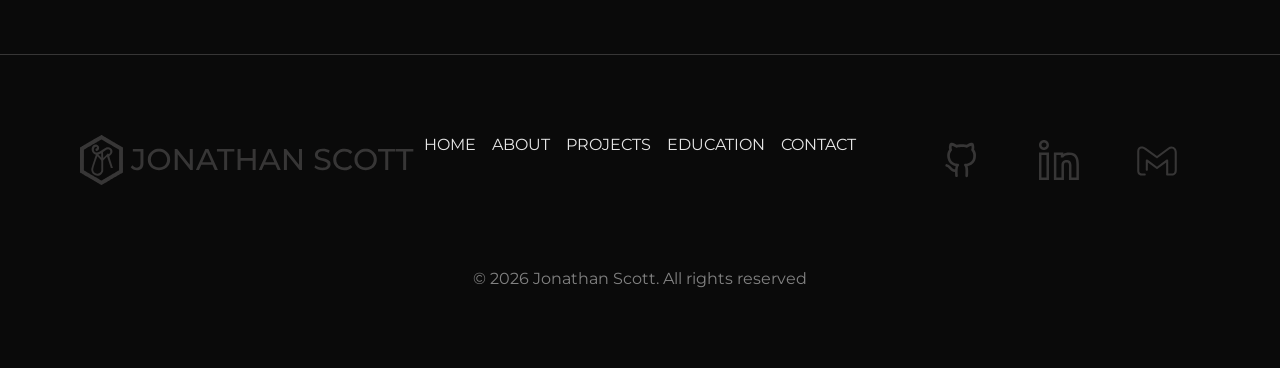
==== commit 4413b1af: "fix(nav): prevent hamburger menu from rendering off-screen Problem: Applying position: fixed and wid" ====
--- a/index.html
+++ b/index.html
@@ -36,8 +36,8 @@
     <link rel="stylesheet" href="./css/home.css">
 </head>
 <body>
-    <header>
-        <a href="/">
+    <header class="navbar">
+        <a style="box-shadow: none;" href="/">
             <img
                 class="logo"
                 src="./assets/svg/mjs.svg" 
@@ -51,7 +51,7 @@
             <ul>
                 <li><a href="/">HOME</a></li>
                 <li><a href="#about">ABOUT</a></li>
-                <li><a href="#projects">PROJECTS</a></li>
+                <li><a href="#featured-projects">PROJECTS</a></li>
                 <li><a href="#education">EDUCATION</a></li>
                 <li><a href="#contact">CONTACT</a></li>
             </ul>
@@ -64,7 +64,7 @@
             <h2>STRUCTURED SOFTWARE. SCALABLE SYSTEMS</h2>
 
             <div class="cta">
-                <a href="#projects">PROJECTS</a>
+                <a href="#featured-projects">PROJECTS</a>
                 <a href="./pages/resume/index.htm">RESUME</a>
             </div>
             <p class="arrow-down">↓</p>
--- a/css/components.css
+++ b/css/components.css
@@ -1,19 +1,28 @@
-/** Header section **/
-header {
-    margin: 1rem 4rem;
-    display: flex;
+/* Header section */
+.navbar {
+    display: flex;
+    align-items: center; 
+    background-color: var(--background);
+    position: fixed;
+    top: 0;
+    left: 0;
+    right: 0; 
+    padding: 0.75rem 4rem; 
+    box-sizing: border-box; /* Forces the padding inside the width */
+    z-index: 1024;
 }
 
 .logo {
-    width: 50px;
-    margin-right: 4rem;
+    width: 40px;
 }
 
 /* Navigation section */
 .navigation {
-    margin: 1rem;
+    background-color: var(--background);
     display: flex;
     font-size: 1.25rem;
+    padding: 1rem 3vw ;
+    margin-left: 5rem;
 }
 
 .navigation ul {
@@ -61,15 +70,14 @@
 }
 
 .navigation.mobile-menu {
-    display: none;
-    position: absolute;
-    top: 70px;
+    display: flex;
+    position: absolute; 
+    top: 100%; 
     left: 0;
     width: 100%;
     flex-direction: column;
     background: var(--background);
-    border-bottom: var(--border-box);
-    z-index: 1000;
+    border-bottom: 1px solid var(--box-line-color);
 }
 
 .navigation.mobile-menu ul {
@@ -89,7 +97,7 @@
     width: 100%;
     font-size: 1.125rem;
 }
-/** End of header **/
+/* End of header */
 
 /* Footer section */
 .footer-container {
@@ -139,6 +147,11 @@
 /* Responsive design */
 @media (max-width: 1024px) {
     /* Navigation */
+    .navigation {
+        padding: 1rem 2vw;
+        margin-left: 0rem;
+    }
+
     .navigation ul {
         gap: 2vw;
     }
@@ -180,6 +193,10 @@
 
 @media (max-width: 768px) {
     /* Header section */
+    .navbar {
+        padding: 0.75rem 1.5rem; 
+    }
+
     .logo {
         width: 40px;
     }
@@ -190,6 +207,10 @@
 
     .navigation {
         display: none;
+    }
+
+    .navigation.mobile-menu {
+        display: flex;
     }
 
     /* Footer section */
--- a/css/home.css
+++ b/css/home.css
@@ -1,20 +1,32 @@
 /* Sections container */
 .container {
-    margin: 5rem 10vw;
+    padding: 5rem 10vw;
+    background-color: var(--background);
+    position: relative;
 }
 
 .line   {
+    position: relative;
     background: var(--box-line-color);
     width: 100vw;
     height: 1px;
 }
 
 /* Hero section */
+#hero {
+    padding-top: 80px;
+    position: sticky;
+    top: 0px; 
+    height: fit-content;
+    overflow-y: auto; 
+}
+
 #hero h1 {
     font-family: 'Montserrat Underline';
     font-weight: bold;
     font-size: 5.5rem;
-    margin-top: 10rem ;
+    margin-top: 7rem ;
+    padding-left: 2px;
 }
 
 #hero h2 {
@@ -31,6 +43,8 @@
     border: var(--border-box);
     padding: .5rem 2rem;
     margin-right: 5rem;
+    position: relative;
+    z-index: 1;
 }
 
 .arrow-down {
@@ -42,7 +56,6 @@
 /* End of Hero */
 
 /* About section */
-
 .about-box {
     border: var(--border-box);
     padding: 4rem 5rem;
@@ -356,7 +369,7 @@
 
 @media (max-width: 480px) {
     .container  {
-        margin: 3rem 5vw;
+        padding: 3rem 5vw;
     }
     
     /* Hero section */
@@ -391,7 +404,7 @@
     .project-box {
         padding: .5rem;
     }
-    
+
     .cta-row {
         gap: 1rem;
     }
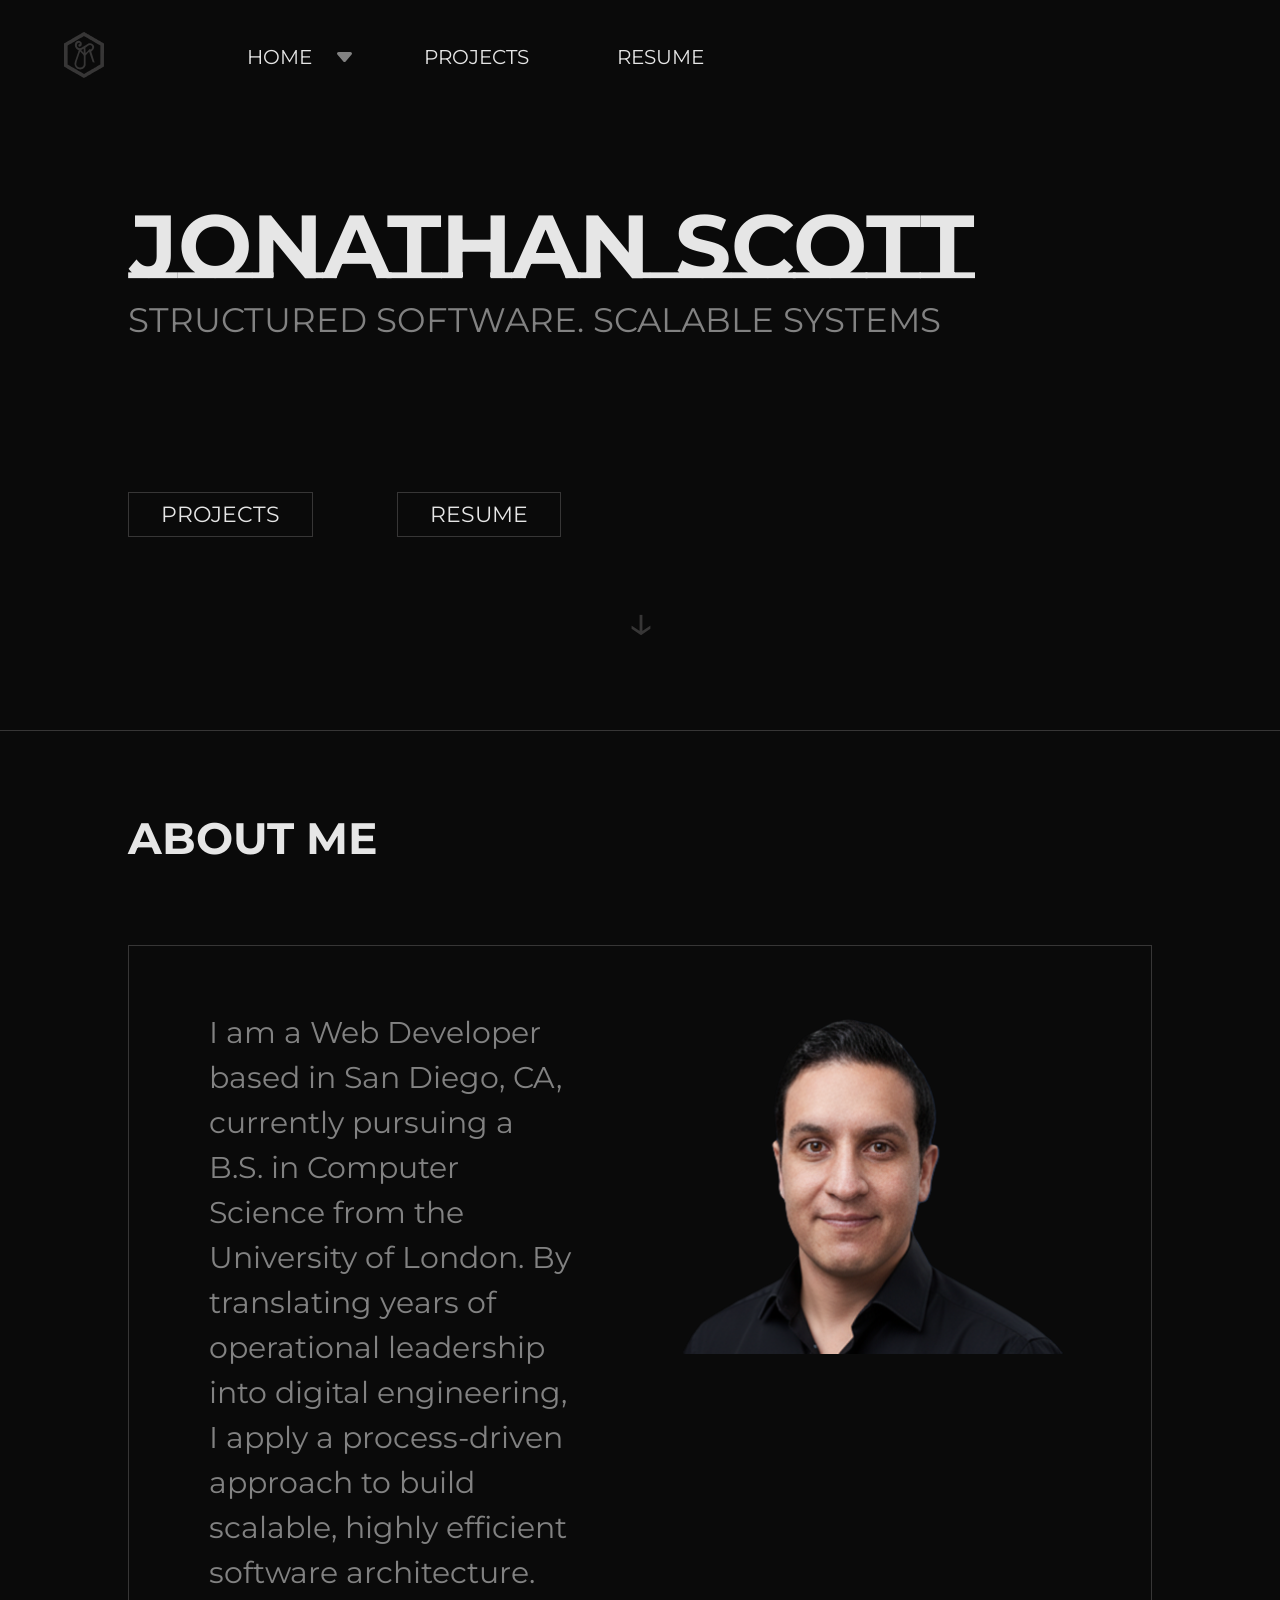
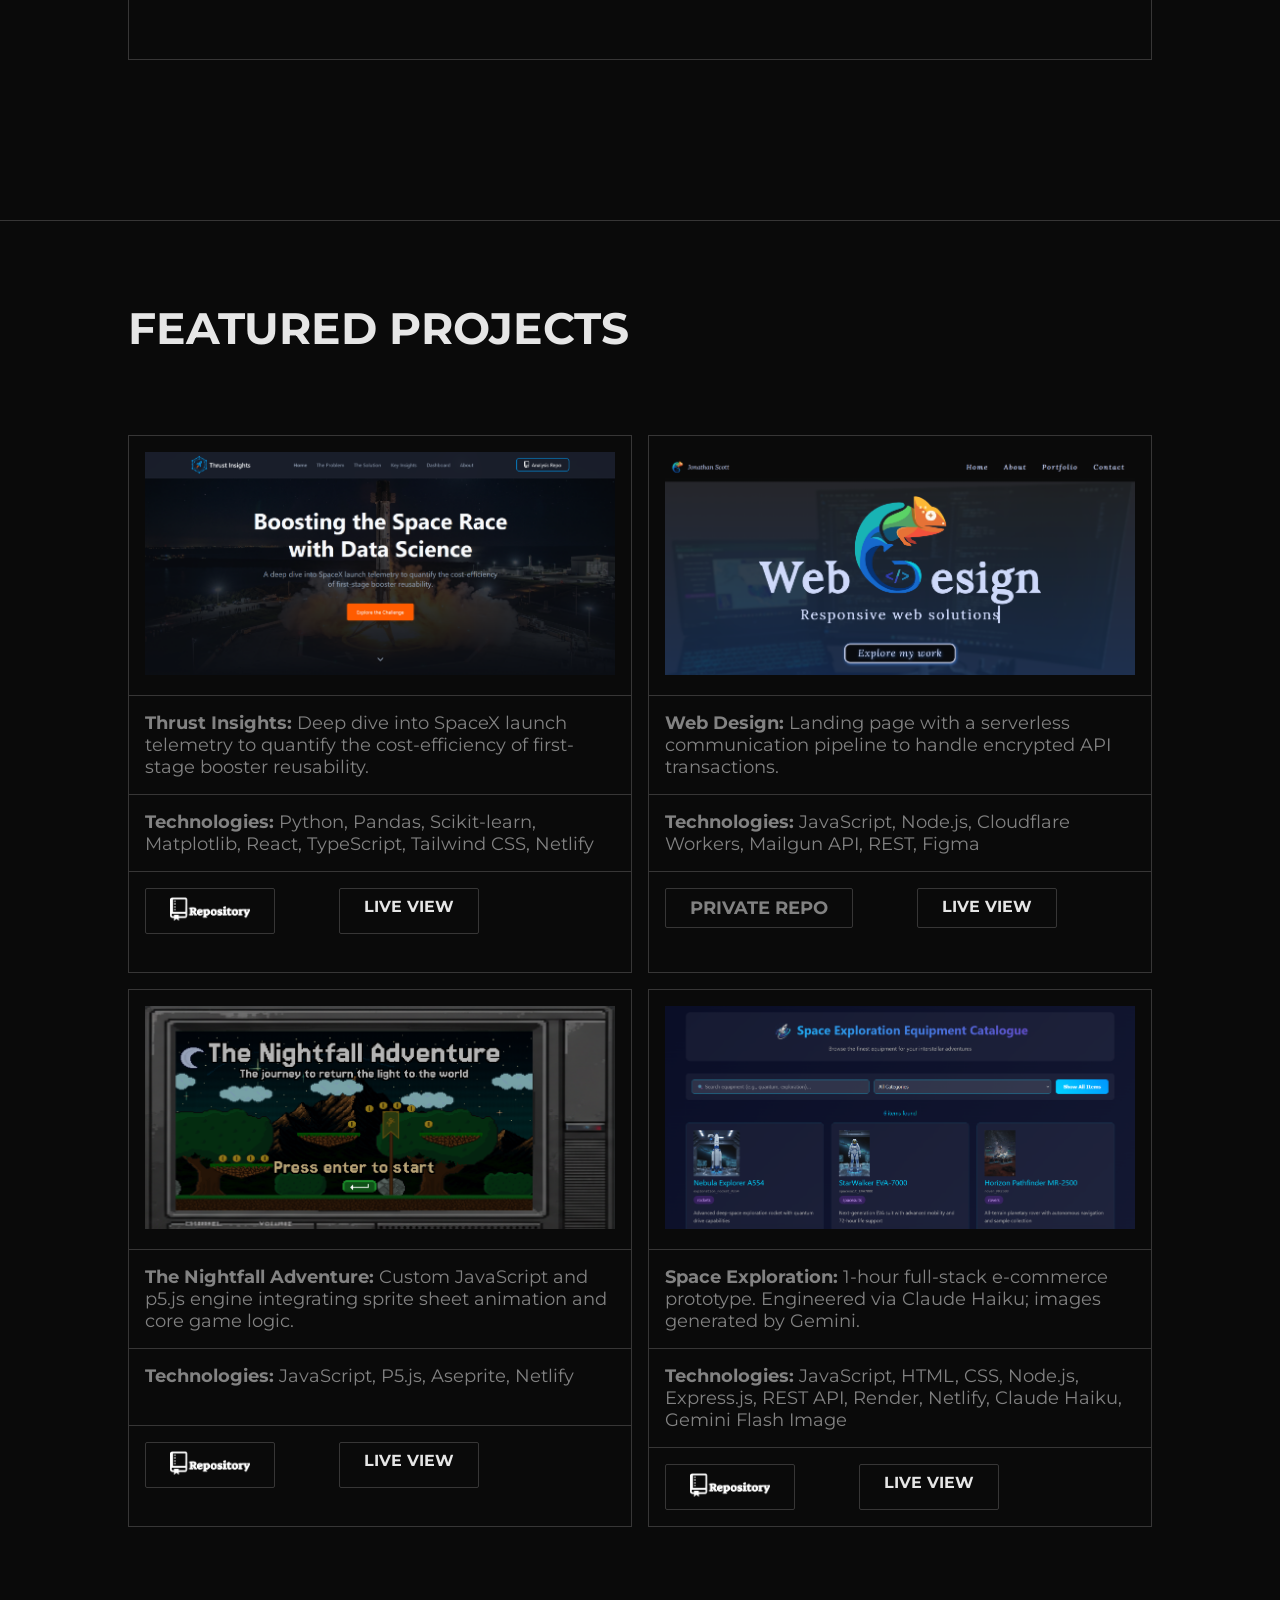
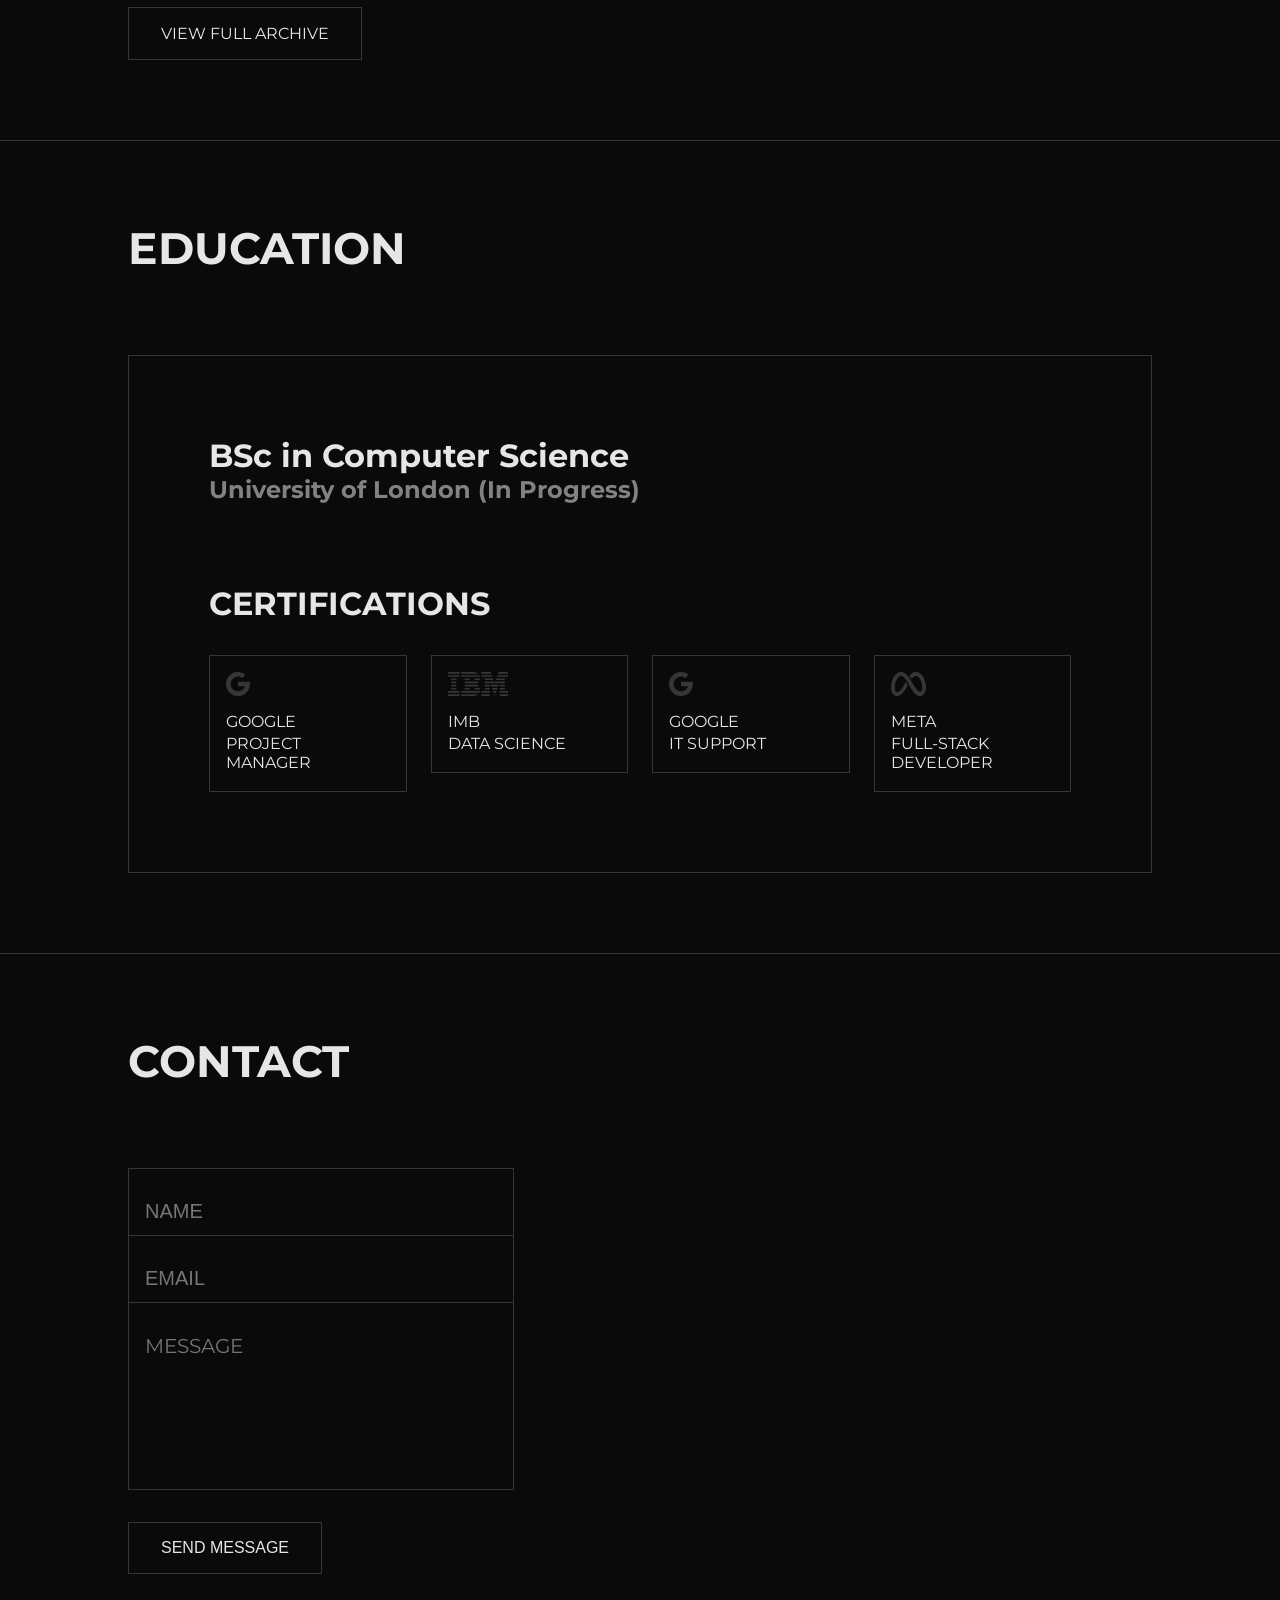
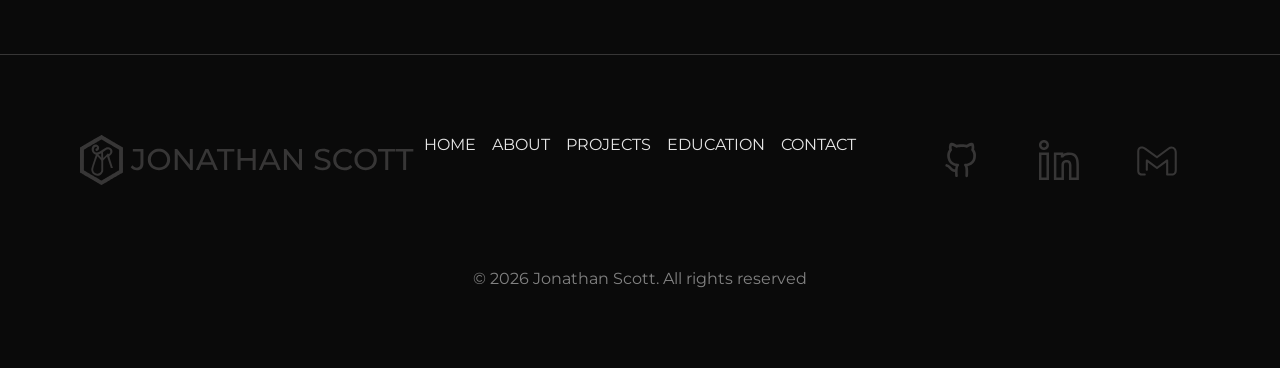
==== commit d909d965: "Completed the subnavigation" ====
--- a/index.html
+++ b/index.html
@@ -49,11 +49,22 @@
         </button>
         <nav class="navigation" id="navigation">
             <ul>
-                <li><a href="/">HOME</a></li>
-                <li><a href="#about">ABOUT</a></li>
-                <li><a href="#featured-projects">PROJECTS</a></li>
-                <li><a href="#education">EDUCATION</a></li>
-                <li><a href="#contact">CONTACT</a></li>
+                <li class="nav-directory">
+                    <a href="/" class="nav-link">HOME</a>
+                    <button class="nav-toggle" id="home-toggle">
+                        <img src="./assets/svg/dropdown-arrow.svg" width="15" alt="">
+                    </button>
+                    
+                    <ul class="sub-nav" id="home-subnav">
+                        <li><a href="/#about">ABOUT</a></li>
+                        <li><a href="/#featured-projects">FEATURED</a></li>
+                        <li><a href="/#education">EDUCATION</a></li>
+                        <li><a href="/#contact">CONTACT</a></li>
+                    </ul>
+                </li>
+                
+                <li><a href="/pages/projects/" class="nav-link">PROJECTS</a></li>
+                <li><a href="/pages/resume/" class="nav-link">RESUME</a></li>
             </ul>
         </nav>
     </header>
--- a/css/components.css
+++ b/css/components.css
@@ -25,24 +25,104 @@
     margin-left: 5rem;
 }
 
-.navigation ul {
+/* 1. THE DIRECT CHILD FIX */
+/* Only targets the main top-level UL, protecting the dropdown */
+.navigation > ul {
     list-style-type: none;
     display: flex;
     gap: 3vw;
-}
-
-.navigation a {
+    align-items: center; /* Keeps the dropdown toggle perfectly centered */
+}
+
+/* Target the main top-level links */
+.navigation > ul > li > a.nav-link {
     text-decoration: none;
     color: var(--text-color);
     margin: .5rem;
     padding: .5rem 1rem;
-    border: var(--border-box);
     border: 1px solid transparent;
 }
 
-.navigation a:hover {
+.navigation > ul > li > a.nav-link:hover {
+    background-color: var(--box-line-color);
+    color: var(--text-color);
+    border-color: transparent;
     box-shadow: none;
-    border: var(--border-box);
+}
+/* End of main navigation */
+
+/* The parent container */
+.nav-directory {
+    position: relative;
+    display: flex;
+    align-items: center;
+}
+
+/* The hidden dropdown */
+.sub-nav {
+    display: none; 
+    position: absolute;
+    top: 100%;
+    left: 0;
+    background-color: var(--background);
+    border: var(--border-box); 
+    list-style-type: none;
+    padding: 0;
+    margin: 0;
+    min-width: 180px; 
+    z-index: 50; 
+}
+
+.sub-nav li {
+    border-bottom: var(--border-box);
+}
+
+.sub-nav li:last-child {
+    border-bottom: none;
+}
+
+.sub-nav a {
+    display: block;
+    margin: 0; 
+    padding: .75rem 1rem; 
+    border: none;
+    text-decoration: none;
+    color: var(--subtitle-color);
+}
+
+.sub-nav a:hover {
+    border: none;
+    background-color: var(--box-line-color);
+    color: var(--text-color);
+}
+
+.sub-nav.show {
+    display: block;
+}
+
+/* The toggle button */
+.nav-toggle {
+    background: transparent;
+    border: none;
+    cursor: pointer;
+    margin-left: -0.5rem; 
+    padding: 0.5rem;
+    display: flex;
+    align-items: center;
+    transition: transform 0.1s linear; 
+}
+
+.nav-toggle img {
+    transition: transform 0.15s linear, opacity 0.15s linear; 
+}
+
+.nav-toggle:hover {
+    transform: translateY(1px); 
+}
+
+.nav-toggle.open img {
+    transform: rotate(180deg);
+    opacity: 0.6; 
 }
 /* End of navigation */
 
@@ -73,11 +153,10 @@
     display: flex;
     position: absolute; 
     top: 100%; 
-    left: 0;
+    left: -.5rem;
     width: 100%;
     flex-direction: column;
     background: var(--background);
-    border-bottom: 1px solid var(--box-line-color);
 }
 
 .navigation.mobile-menu ul {
@@ -93,7 +172,7 @@
 
 .navigation.mobile-menu ul li a {
     display: block;
-    padding: 1rem;
+    padding: .5rem;
     width: 100%;
     font-size: 1.125rem;
 }
@@ -201,6 +280,24 @@
         width: 40px;
     }
 
+    .nav-toggle {
+        display: none;
+    }
+
+    .sub-nav {
+        position: relative; 
+        display: block !important;
+        width: 100%;
+        border: none;
+    }
+
+    .sub-nav a {
+        font-size: 1rem; 
+        padding: .5rem 1rem !important; 
+        color: var(--subtitle-color);
+        border-left: var(--border-box);
+    }
+
     .hamburger {
         display: block;
     }
--- a/css/home.css
+++ b/css/home.css
@@ -47,11 +47,18 @@
     z-index: 1;
 }
 
+@keyframes mechanical-tick {
+    0%, 45%   { transform: translateY(0);}
+    50%, 95%  { transform: translateY(4px);}
+    100%      { transform: translateY(0);}
+}
+
 .arrow-down {
     text-align: center;
     font-size: 3rem;
     color: var(--box-line-color);
     margin-top: 4rem;
+    animation: mechanical-tick 1.3s linear infinite;
 }
 /* End of Hero */
 
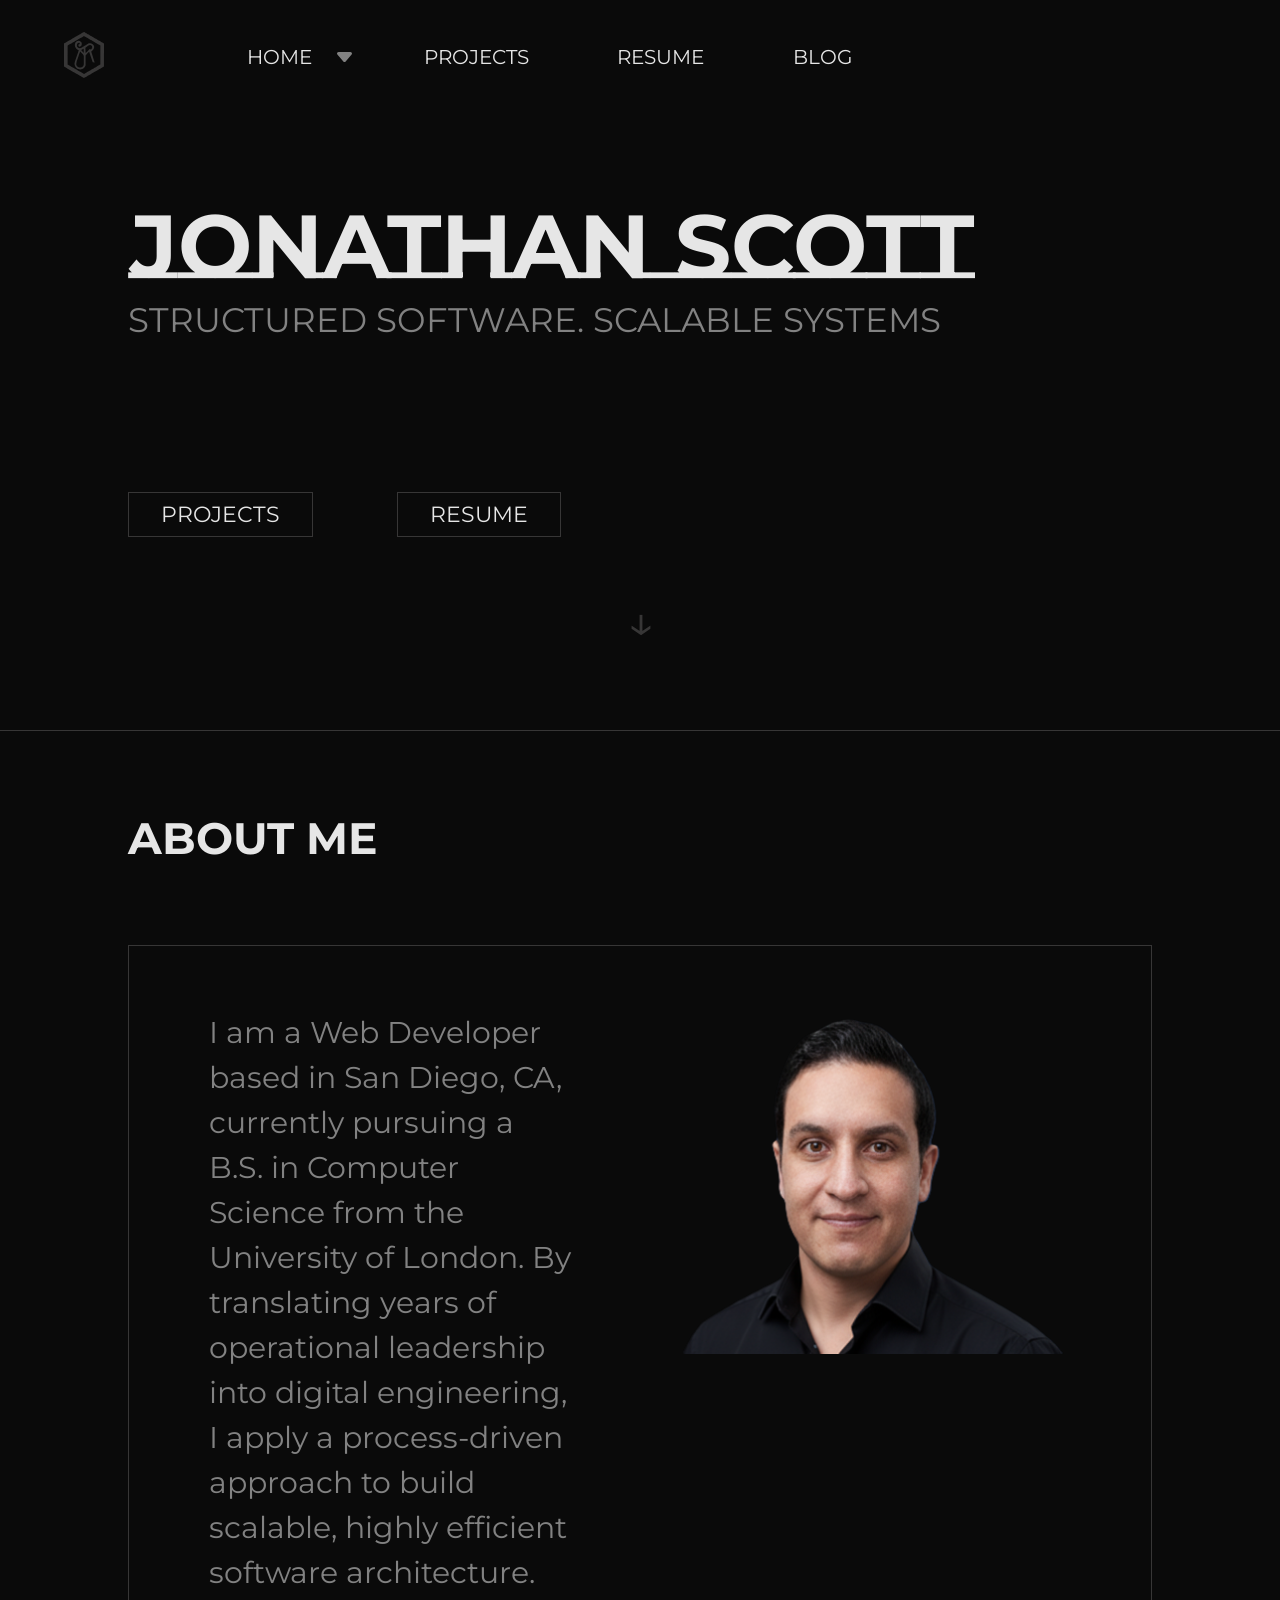
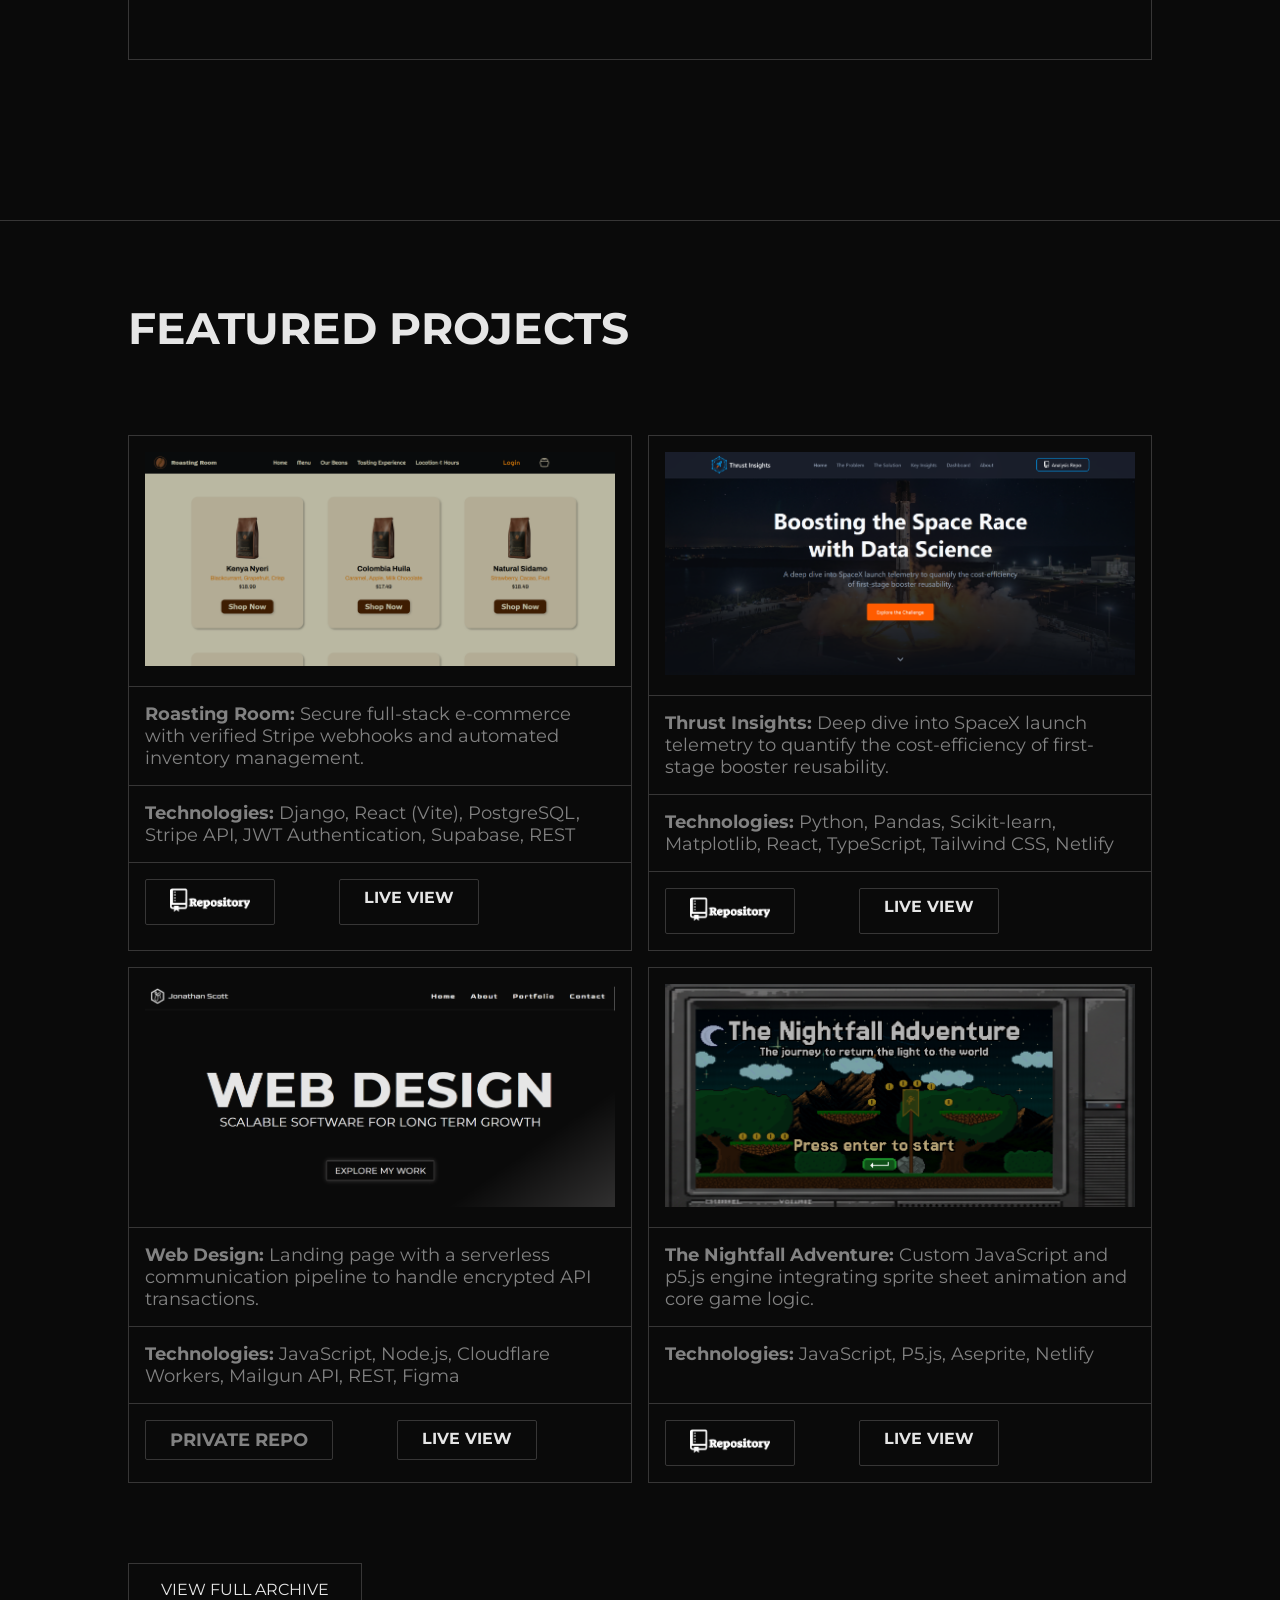
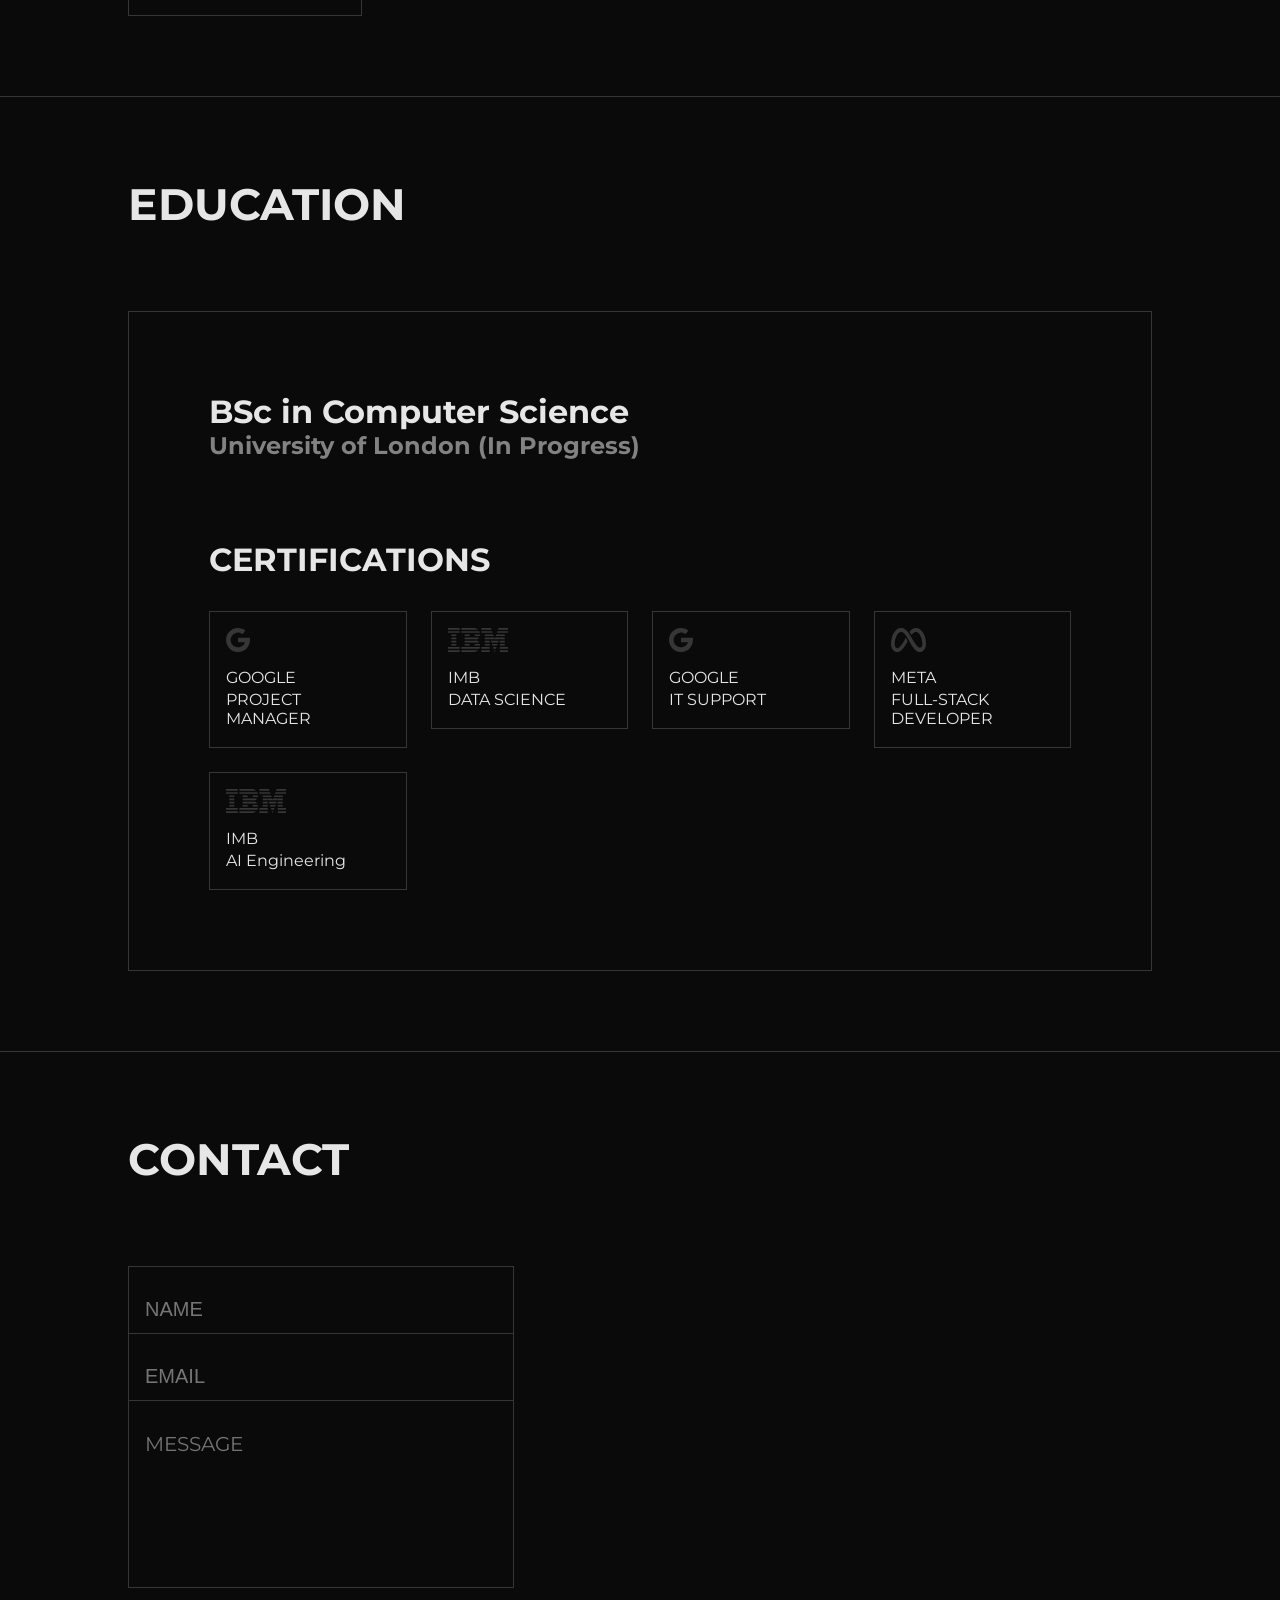
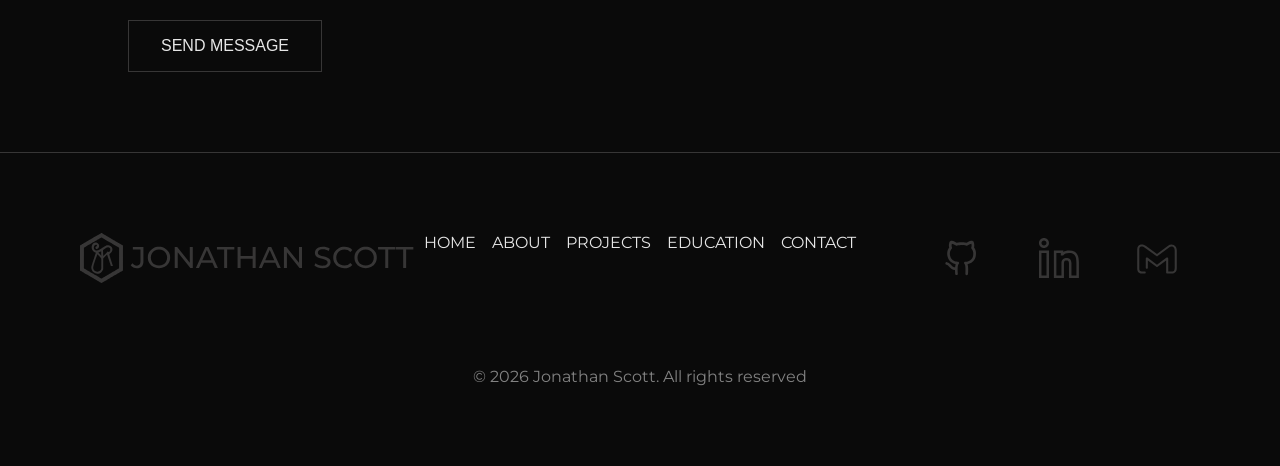
==== commit 9822b46e: "Added a blog post" ====
--- a/index.html
+++ b/index.html
@@ -65,6 +65,7 @@
                 
                 <li><a href="/pages/projects/" class="nav-link">PROJECTS</a></li>
                 <li><a href="/pages/resume/" class="nav-link">RESUME</a></li>
+                <li><a href="/blog/sudoku-solver/" class="nav-link">BLOG</a></li>
             </ul>
         </nav>
     </header>
--- a/css/components.css
+++ b/css/components.css
@@ -25,7 +25,7 @@
     margin-left: 5rem;
 }
 
-/* 1. THE DIRECT CHILD FIX */
+
 /* Only targets the main top-level UL, protecting the dropdown */
 .navigation > ul {
     list-style-type: none;
